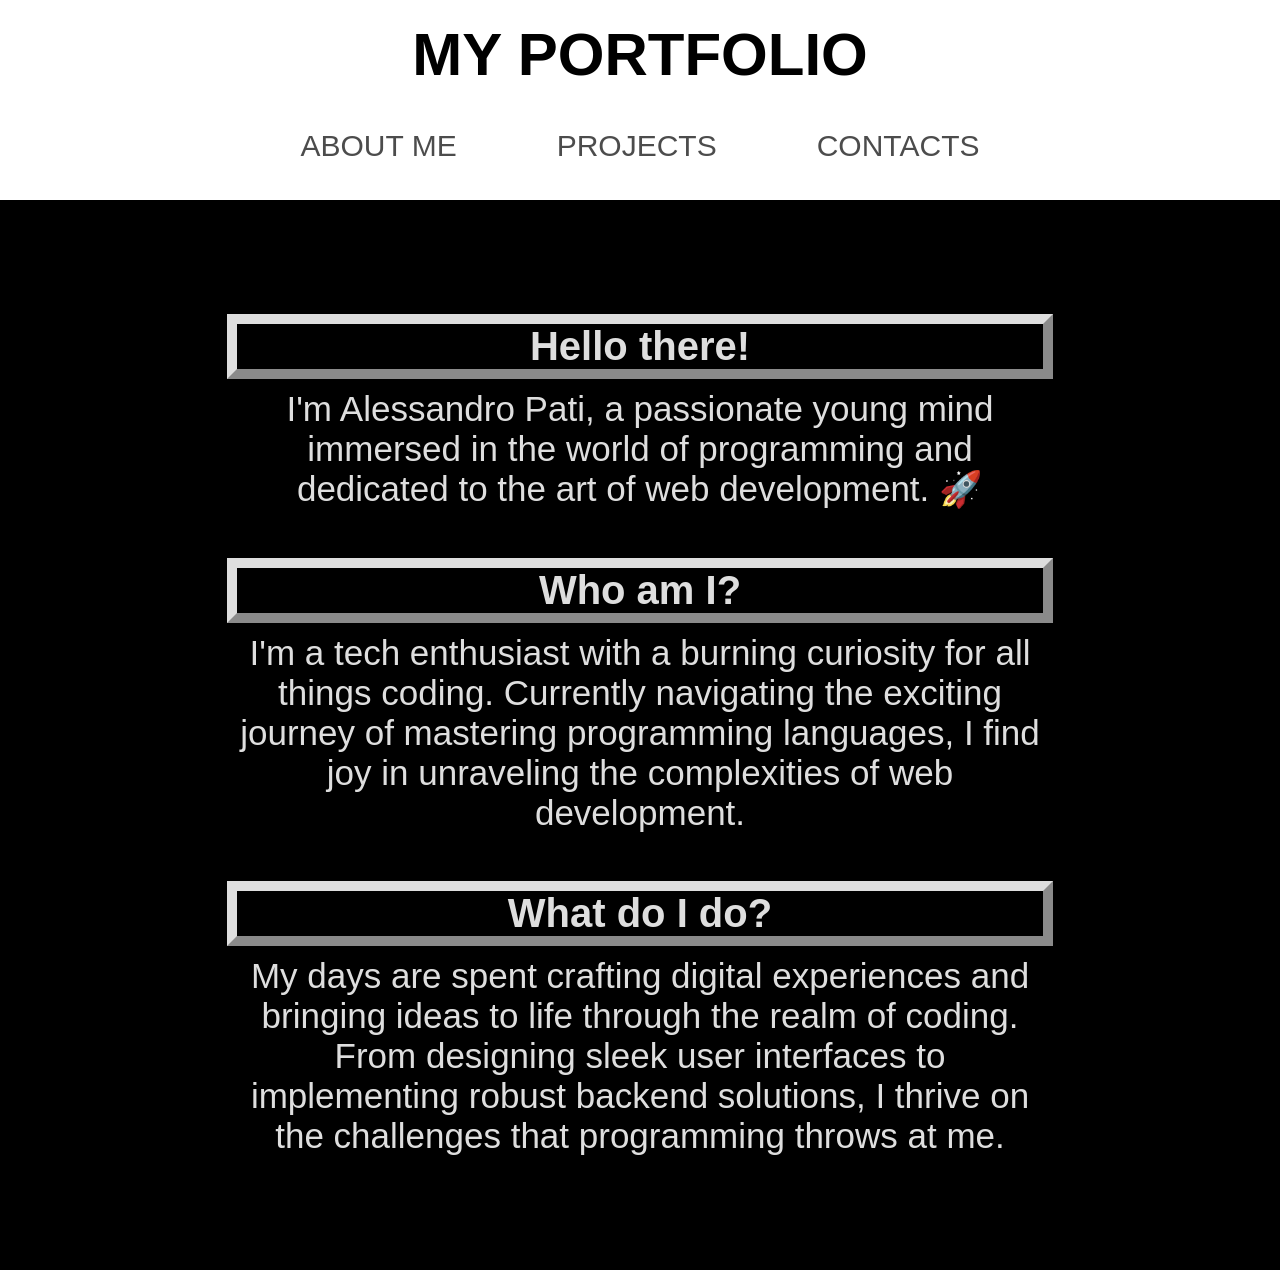
==== index.html @ 8c9e03bc "vers 1.0.0" ====
<!DOCTYPE html>
<html>
    <head>
        <title>My Portfolio</title>

        <link href="./resources/style.css" rel="stylesheet" type="text/css">
        
        <div class="top">
            <p>My Portfolio</p>

            <nav>
                <ul>
                    <li>
                        <a href="#">About me</a>
                    </li>

                    <li>
                        <a href="#">Projects</a>
                    </li>
                    
                    <li>
                        <a href="#">Contacts</a>
                    </li>
                </ul>
            </nav>
        </div>
    </head>

    <body>
        <main>
            <div class="presentation">
                <p id="bold">Hello there!</p>
                <p>
                    I'm Alessandro Pati, a passionate young mind immersed in the world of
                    programming
                    and dedicated
                    to the art of web development. 🚀
                </p>
    
                <br>
    
                <p id="bold">Who am I?</p>
                <p>
                    I'm a tech enthusiast with a burning curiosity for all things coding. Currently navigating the exciting
                    journey of mastering programming languages, I find joy in unraveling the complexities of web
                    development.
                </p>
    
                <br>
    
                <p id="bold">What do I do?</p>
                <p>
                    My days are spent crafting digital experiences and bringing ideas to life through the realm of coding.
                    From
                    designing sleek user interfaces to implementing robust backend solutions, I thrive on the challenges
                    that
                    programming throws at me.
                </p>
    
            </div>
    
        </main>
    </body>
</html>
---- resources/style.css ----
*{
    margin: 0;
    padding: 0;
    border: 0;

    font-family:Arial, Helvetica, sans-serif;
}

html{
    background-color: black;
}


.top{
    width: 100%;
    height: 200px;

    background-color: rgb(255, 255, 255);
}


.top p{
    display: flex;
    justify-content: center;
    padding-top: 20px;

    color: rgb(0, 0, 0);
    font-weight: bold;
    text-transform: uppercase;
}


.top nav{
    padding-top: 40px;
}


.top nav ul{
    display: flex;
    justify-content: center;
}


.top nav ul li{
    display: inline-flex;
    margin-left: 50px;
    margin-right: 50px;

    text-transform: uppercase;
}


.top nav ul li a{
    text-decoration: none;
    color: rgba(0, 0, 0, 0.7);
}


.top nav ul li a:hover{
    text-decoration: none;
    font-weight: bold;
    color: rgb(0, 0, 0);
}

main{
    width: 100%;
    height: 900px;

    background-image: url(./texture.jpg);

    background-repeat: no-repeat;
    background-size: cover;
    background-position: center;
}

main{
    display: flex;
    width: 100%;
    align-items: center;
    justify-content: center;
}

.presentation{
    display: flex;
    flex-direction: column;
    width: 70%;
    height: 70%;
    z-index: 5;
    align-items: center;
}

.presentation p{
    display: flex;
    flex-direction: column;

    justify-content: center;
    align-items: center;
    justify-items: center;

    height: 100%;
    width: 100%;
    
    color: white;
    font-size: 50px;
}


@media only screen and (min-width: 375px){
    .top p{
        font-size: 60px;
    }
    .top nav ul li a
    {
        font-size: 30px;
    }
}

@media only screen and (max-width: 768px){
    .top p{
        font-size: 70px;
    }
    .top nav ul li a
    {
        font-size: 35px;
    }
}


#bold{
    font-weight: bold;
    font-size: 40px;
    margin-top: 30px;
    margin-bottom: 10px;
    border: 10px outset rgb(222, 222, 222);
}

main .presentation p{
    display: flex;

    color: rgb(222, 222, 222);
    font-size: 35px;

    width: 90%;
}

main{
    text-align: center;

    background-image: url("./texture.jpg");
    background-repeat: no-repeat;
    background-size: cover;
    background-position: center;

    padding: 100px 0;
    padding-top: 70px;
}

.presentation{
    align-items: center;
    justify-content: center;
}
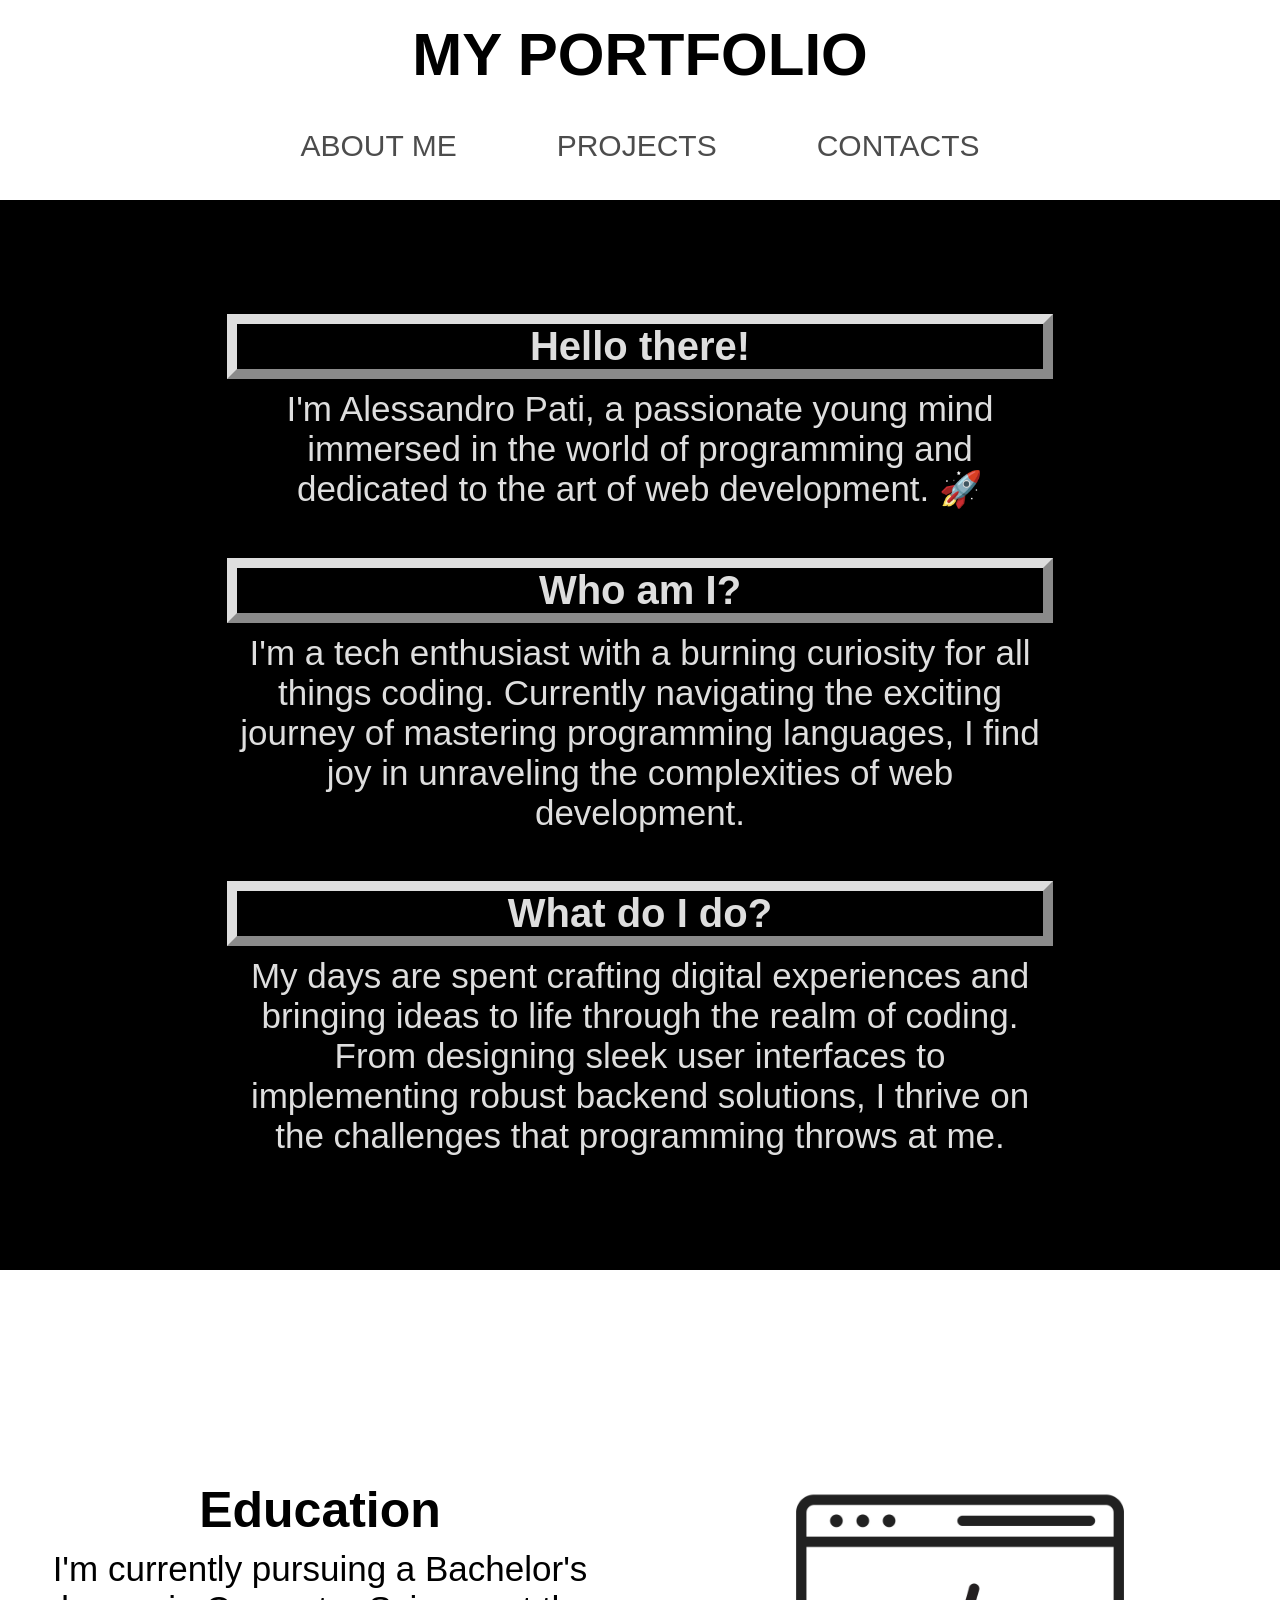
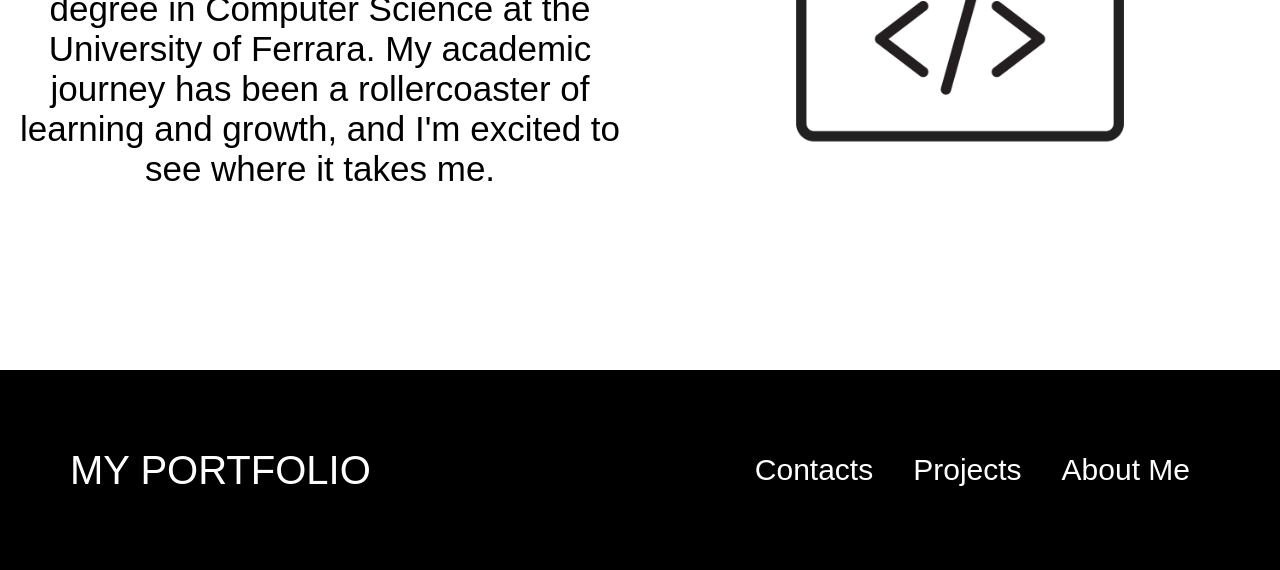
==== commit 545f72dc: "v 1.0.0" ====
--- a/index.html
+++ b/index.html
@@ -1,64 +1,91 @@
 <!DOCTYPE html>
 <html>
-    <head>
-        <title>My Portfolio</title>
 
-        <link href="./resources/style.css" rel="stylesheet" type="text/css">
-        
-        <div class="top">
-            <p>My Portfolio</p>
+<head>
+    <title>My Portfolio</title>
 
-            <nav>
-                <ul>
-                    <li>
-                        <a href="#">About me</a>
-                    </li>
+    <link href="./resources/style.css" rel="stylesheet" type="text/css">
 
-                    <li>
-                        <a href="#">Projects</a>
-                    </li>
-                    
-                    <li>
-                        <a href="#">Contacts</a>
-                    </li>
-                </ul>
-            </nav>
+    <div class="top">
+        <p>My Portfolio</p>
+
+        <nav>
+            <ul>
+                <li>
+                    <a href="#">About me</a>
+                </li>
+
+                <li>
+                    <a href="#">Projects</a>
+                </li>
+
+                <li>
+                    <a href="#">Contacts</a>
+                </li>
+            </ul>
+        </nav>
+    </div>
+</head>
+
+<body>
+    <main>
+        <div class="presentation">
+            <p id="bold">Hello there!</p>
+            <p>
+                I'm Alessandro Pati, a passionate young mind immersed in the world of
+                programming
+                and dedicated
+                to the art of web development. 🚀
+            </p>
+
+            <br>
+
+            <p id="bold">Who am I?</p>
+            <p>
+                I'm a tech enthusiast with a burning curiosity for all things coding. Currently navigating the exciting
+                journey of mastering programming languages, I find joy in unraveling the complexities of web
+                development.
+            </p>
+
+            <br>
+
+            <p id="bold">What do I do?</p>
+            <p>
+                My days are spent crafting digital experiences and bringing ideas to life through the realm of coding.
+                From
+                designing sleek user interfaces to implementing robust backend solutions, I thrive on the challenges
+                that
+                programming throws at me.
+            </p>
+
         </div>
-    </head>
+    </main>
 
-    <body>
-        <main>
-            <div class="presentation">
-                <p id="bold">Hello there!</p>
-                <p>
-                    I'm Alessandro Pati, a passionate young mind immersed in the world of
-                    programming
-                    and dedicated
-                    to the art of web development. 🚀
-                </p>
-    
-                <br>
-    
-                <p id="bold">Who am I?</p>
-                <p>
-                    I'm a tech enthusiast with a burning curiosity for all things coding. Currently navigating the exciting
-                    journey of mastering programming languages, I find joy in unraveling the complexities of web
-                    development.
-                </p>
-    
-                <br>
-    
-                <p id="bold">What do I do?</p>
-                <p>
-                    My days are spent crafting digital experiences and bringing ideas to life through the realm of coding.
-                    From
-                    designing sleek user interfaces to implementing robust backend solutions, I thrive on the challenges
-                    that
-                    programming throws at me.
-                </p>
-    
-            </div>
-    
-        </main>
-    </body>
+    <div class="education">
+        <div class="rg">
+            <p class="bold">Education</p>
+            <p>
+                I'm currently pursuing a Bachelor's degree in Computer Science at the University of Ferrara. My academic
+                journey has been a rollercoaster of learning and growth, and I'm excited to see where it takes me.
+            </p>
+        </div>
+
+        <div class="lf">
+            <img src="./resources/education.jpg">
+        </div>
+
+    </div>
+
+
+    <footer>
+        <a class="bold rg" href="./index.html">MY PORTFOLIO</a>
+
+        <ul class="lf">
+            <li><a href="#">About Me</a></li>
+            <li><a href="#">Projects</a></li>
+            <li><a href="#">Contacts</a></li>
+        </ul>
+        </footer>
+</body>
+
 </html>
--- a/resources/style.css
+++ b/resources/style.css
@@ -1,132 +1,16 @@
-*{
+* {
     margin: 0;
     padding: 0;
     border: 0;
 
-    font-family:Arial, Helvetica, sans-serif;
-}
-
-html{
+    font-family: Arial, Helvetica, sans-serif;
+}
+
+html {
     background-color: black;
 }
 
-
-.top{
-    width: 100%;
-    height: 200px;
-
-    background-color: rgb(255, 255, 255);
-}
-
-
-.top p{
-    display: flex;
-    justify-content: center;
-    padding-top: 20px;
-
-    color: rgb(0, 0, 0);
-    font-weight: bold;
-    text-transform: uppercase;
-}
-
-
-.top nav{
-    padding-top: 40px;
-}
-
-
-.top nav ul{
-    display: flex;
-    justify-content: center;
-}
-
-
-.top nav ul li{
-    display: inline-flex;
-    margin-left: 50px;
-    margin-right: 50px;
-
-    text-transform: uppercase;
-}
-
-
-.top nav ul li a{
-    text-decoration: none;
-    color: rgba(0, 0, 0, 0.7);
-}
-
-
-.top nav ul li a:hover{
-    text-decoration: none;
-    font-weight: bold;
-    color: rgb(0, 0, 0);
-}
-
-main{
-    width: 100%;
-    height: 900px;
-
-    background-image: url(./texture.jpg);
-
-    background-repeat: no-repeat;
-    background-size: cover;
-    background-position: center;
-}
-
-main{
-    display: flex;
-    width: 100%;
-    align-items: center;
-    justify-content: center;
-}
-
-.presentation{
-    display: flex;
-    flex-direction: column;
-    width: 70%;
-    height: 70%;
-    z-index: 5;
-    align-items: center;
-}
-
-.presentation p{
-    display: flex;
-    flex-direction: column;
-
-    justify-content: center;
-    align-items: center;
-    justify-items: center;
-
-    height: 100%;
-    width: 100%;
-    
-    color: white;
-    font-size: 50px;
-}
-
-
-@media only screen and (min-width: 375px){
-    .top p{
-        font-size: 60px;
-    }
-    .top nav ul li a
-    {
-        font-size: 30px;
-    }
-}
-
-@media only screen and (max-width: 768px){
-    .top p{
-        font-size: 70px;
-    }
-    .top nav ul li a
-    {
-        font-size: 35px;
-    }
-}
-
-
-#bold{
+#bold {
     font-weight: bold;
     font-size: 40px;
     margin-top: 30px;
@@ -134,19 +18,70 @@
     border: 10px outset rgb(222, 222, 222);
 }
 
-main .presentation p{
-    display: flex;
-
-    color: rgb(222, 222, 222);
-    font-size: 35px;
-
-    width: 90%;
-}
-
-main{
+
+.top {
+    width: 100%;
+    height: 200px;
+
+    background-color: rgb(255, 255, 255);
+}
+
+
+.top p {
+    display: flex;
+    justify-content: center;
+    padding-top: 20px;
+
+    color: rgb(0, 0, 0);
+    font-weight: bold;
+    text-transform: uppercase;
+}
+
+
+.top nav {
+    padding-top: 40px;
+}
+
+
+.top nav ul {
+    display: flex;
+    justify-content: center;
+}
+
+
+.top nav ul li {
+    display: inline-flex;
+    margin-left: 50px;
+    margin-right: 50px;
+
+    text-transform: uppercase;
+}
+
+
+.top nav ul li a {
+    text-decoration: none;
+    color: rgba(0, 0, 0, 0.7);
+}
+
+
+.top nav ul li a:hover {
+    text-decoration: none;
+    font-weight: bold;
+    color: rgb(0, 0, 0);
+}
+
+main {
+    display: flex;
+    width: 100%;
+    align-items: center;
+    justify-content: center;
     text-align: center;
 
-    background-image: url("./texture.jpg");
+    width: 100%;
+    height: 900px;
+
+    background-image: url(./texture.jpg);
+
     background-repeat: no-repeat;
     background-size: cover;
     background-position: center;
@@ -155,7 +90,156 @@
     padding-top: 70px;
 }
 
-.presentation{
-    align-items: center;
-    justify-content: center;
+
+.presentation {
+    display: flex;
+    flex-direction: column;
+
+    width: 70%;
+    height: 70%;
+    z-index: 5;
+
+    align-items: center;
+    justify-content: center;
+}
+
+.presentation p {
+    display: flex;
+    flex-direction: column;
+
+    justify-content: center;
+    align-items: center;
+    justify-items: center;
+
+    height: 100%;
+    width: 100%;
+
+    color: white;
+    font-size: 50px;
+}
+
+main .presentation p {
+    display: flex;
+
+    color: rgb(222, 222, 222);
+    font-size: 35px;
+
+    width: 90%;
+}
+
+
+main {
+    
+}
+
+.education{
+    display: flex;
+    align-items: center;
+    justify-content: center;
+    text-align: center;
+
+    width: 100%;
+    height: 700px;
+
+    color: rgb(0, 0, 0);
+    background-color: rgb(255, 255, 255);
+}
+
+.education .bold{
+    font-weight: bold;
+    font-size: 50px;
+    margin-top: 30px;
+    margin-bottom: 10px;
+}
+
+.education p{
+    font-size: 35px;
+}
+
+.rg{
+    width: 50%;
+}
+
+.lf{
+    width: 50%; 
+}
+
+.education p{
+    color:black;
+    font-size: 35px;
+}
+
+.lf img{
+    width: 100%;
+    height: 100%;
+}
+
+footer{
+    display: flex;
+
+    width: 100%;
+    height: 200px;
+
+    color:white;
+    background-color: rgb(0, 0, 0);
+
+    align-items: center;
+}
+
+footer a{
+    text-decoration: none;
+}
+
+footer .bold{
+    font-size: 40px;
+    margin-left: 70px;
+    color: white;
+}
+
+footer .bold:hover{
+    color: white;
+    text-decoration: underline;
+}
+
+footer ul{
+    margin-right: 70px;
+}
+
+
+footer ul li{
+    display: inline-block;
+    float: right;
+    margin: 0 10px;
+}
+
+footer ul li a{
+    color: white;
+    font-size: 30px;
+    margin: 0 10px;
+}
+
+footer ul li a:hover{
+    text-decoration: underline;
+}
+
+
+
+@media only screen and (min-width: 375px) {
+    .top p {
+        font-size: 60px;
+    }
+
+    .top nav ul li a {
+        font-size: 30px;
+    }
+}
+
+@media only screen and (max-width: 768px) {
+    .top p {
+        font-size: 70px;
+    }
+
+    .top nav ul li a {
+        font-size: 35px;
+    }
 }
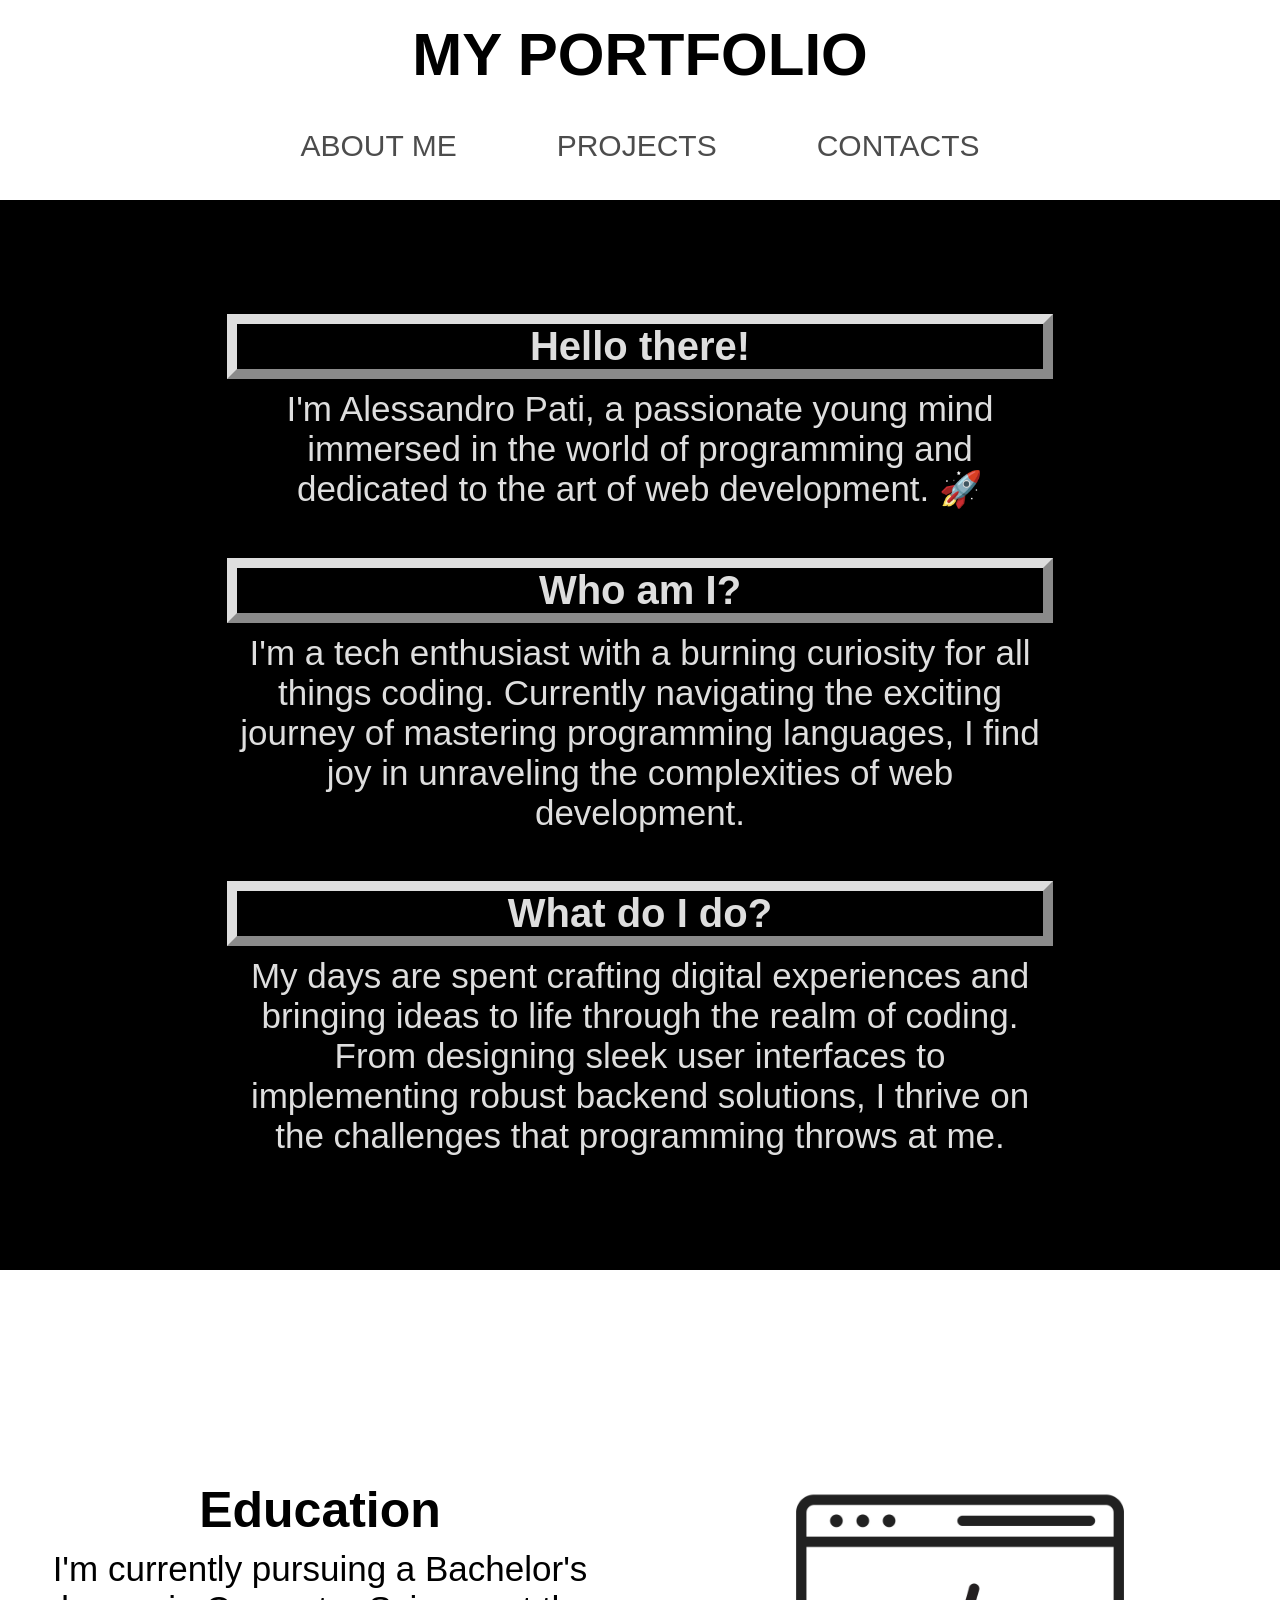
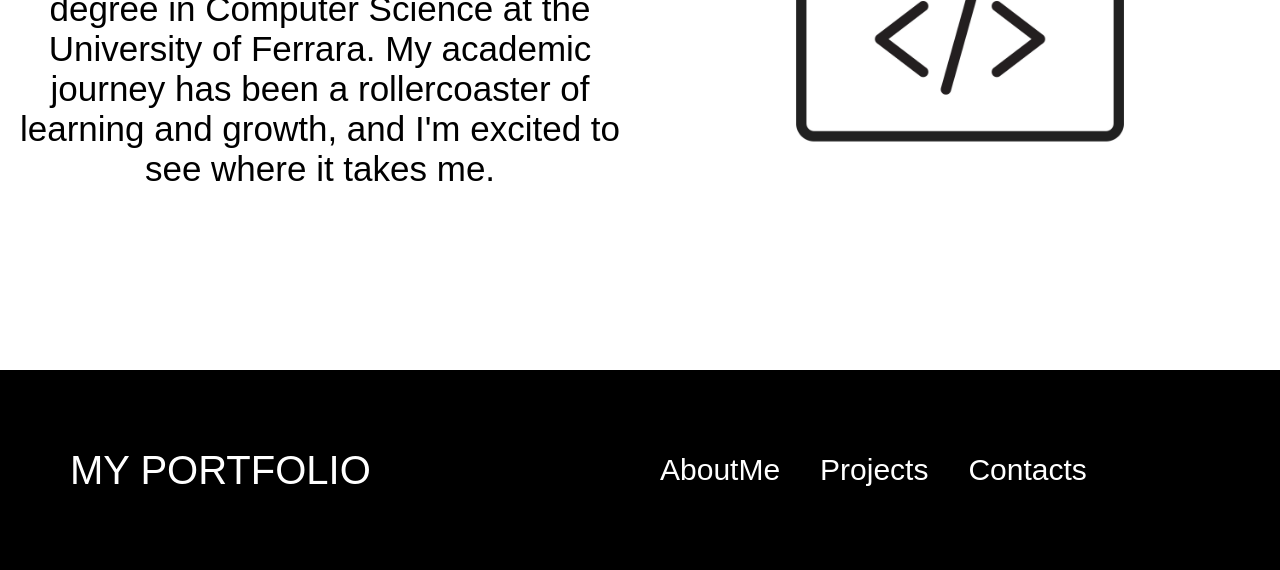
==== commit e8551fcd: "v 1.0.0" ====
--- a/index.html
+++ b/index.html
@@ -81,7 +81,7 @@
         <a class="bold rg" href="./index.html">MY PORTFOLIO</a>
 
         <ul class="lf">
-            <li><a href="#">About Me</a></li>
+            <li><a href="#">AboutMe</a></li>
             <li><a href="#">Projects</a></li>
             <li><a href="#">Contacts</a></li>
         </ul>
--- a/resources/style.css
+++ b/resources/style.css
@@ -116,6 +116,7 @@
 
     color: white;
     font-size: 50px;
+
 }
 
 main .presentation p {
@@ -201,8 +202,12 @@
     text-decoration: underline;
 }
 
+
 footer ul{
     margin-right: 70px;
+    display: flex;
+    flex-direction: row;
+    
 }
 
 
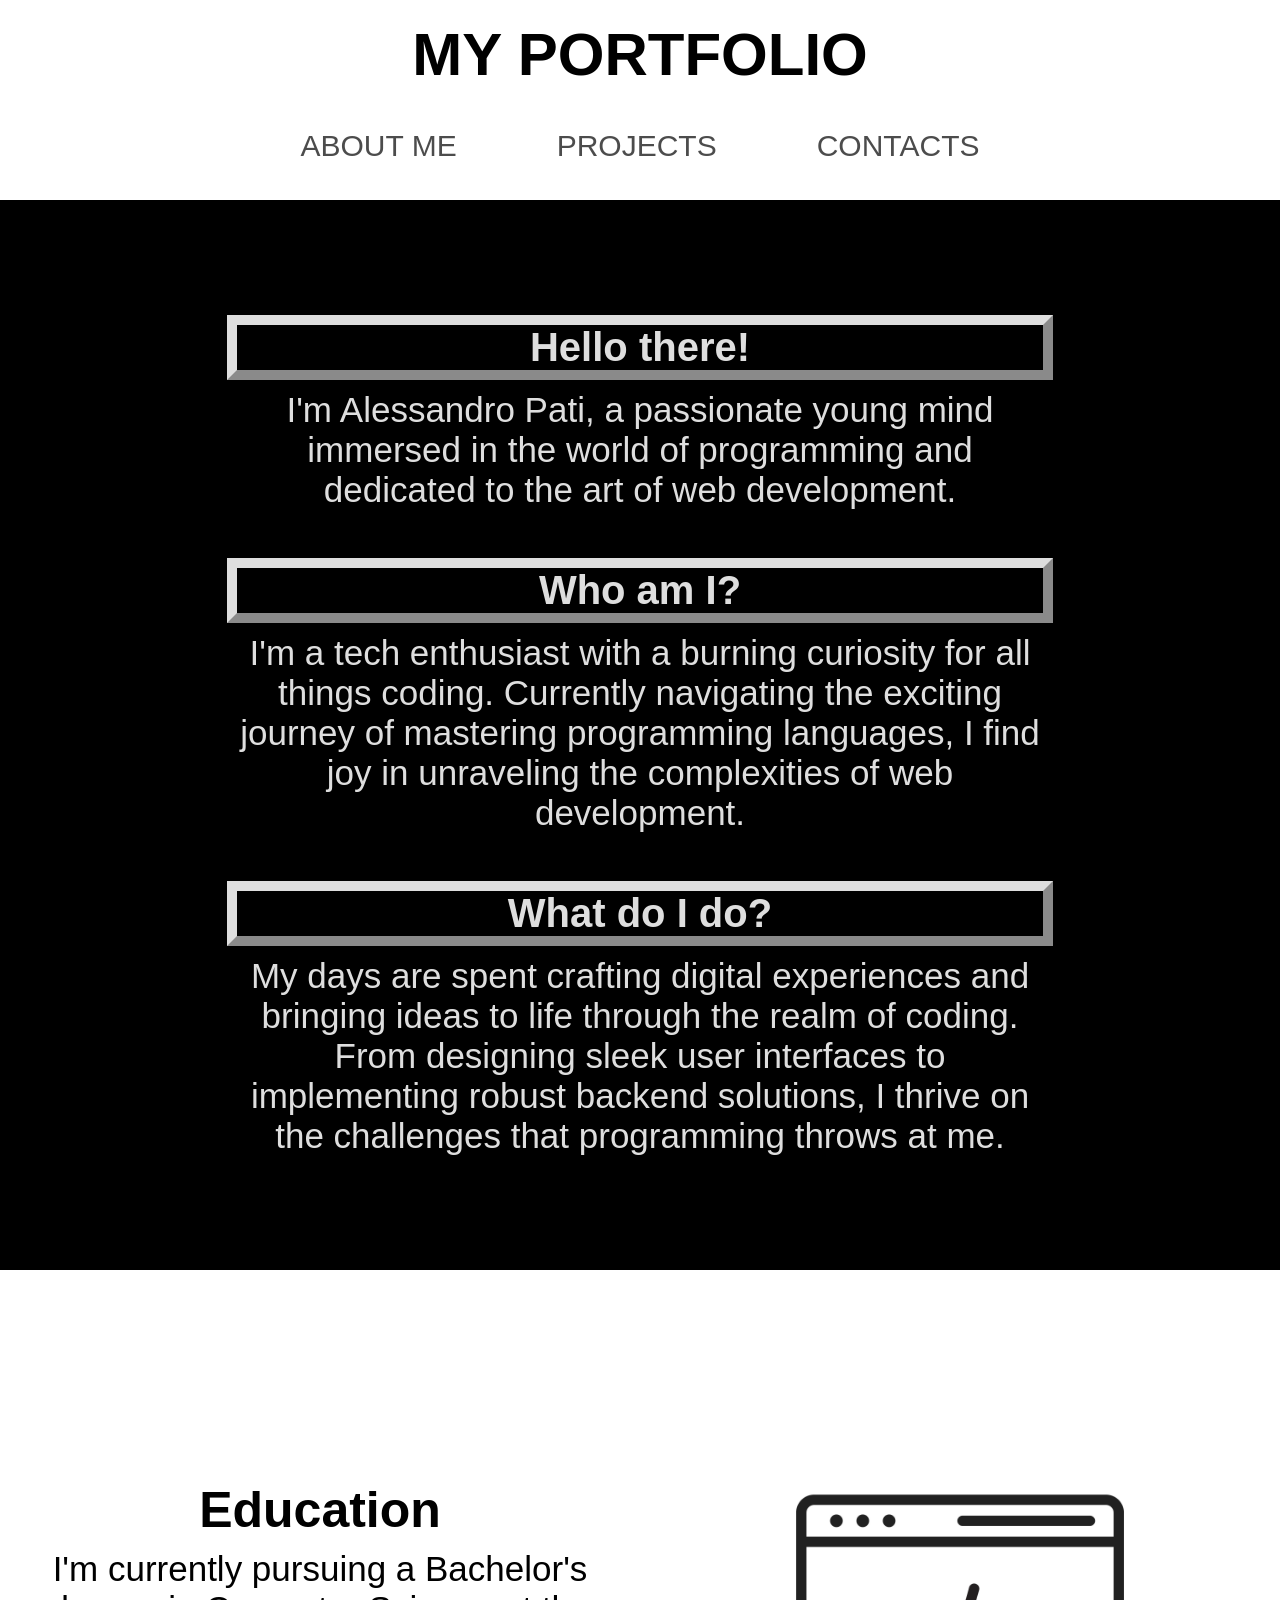
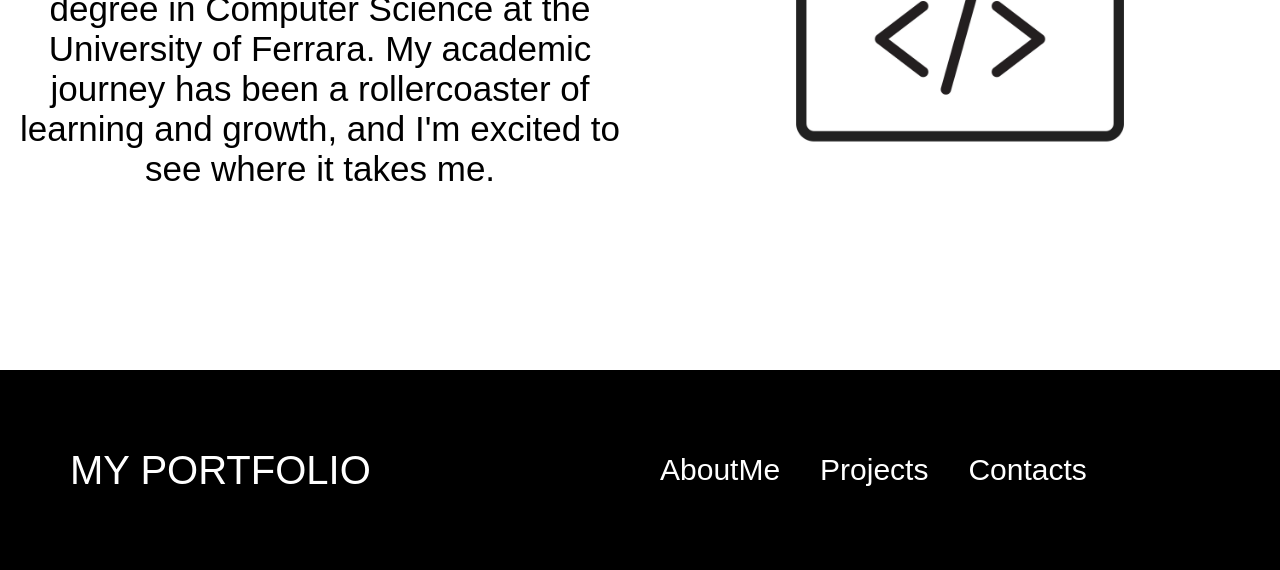
==== commit 7ae779c6: "v 1.0.0" ====
--- a/index.html
+++ b/index.html
@@ -35,7 +35,7 @@
                 I'm Alessandro Pati, a passionate young mind immersed in the world of
                 programming
                 and dedicated
-                to the art of web development. 🚀
+                to the art of web development. 
             </p>
 
             <br>
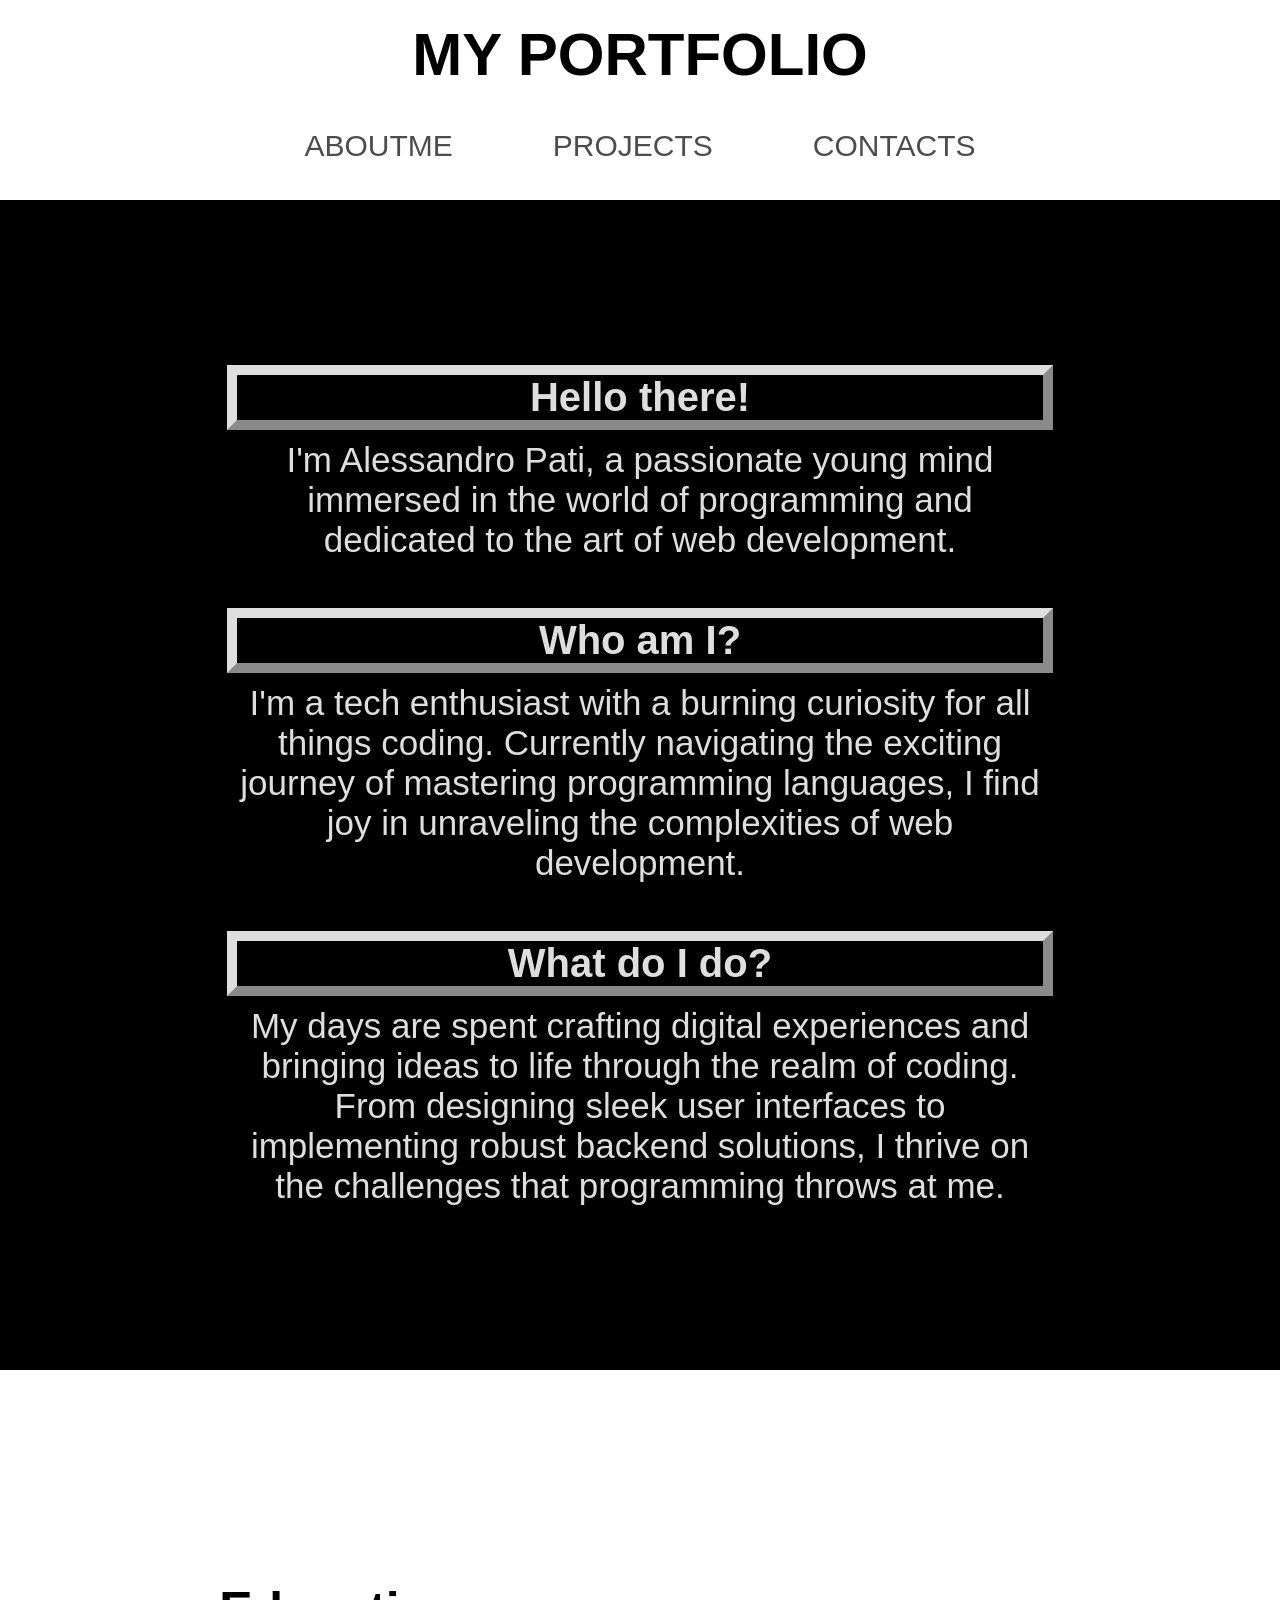
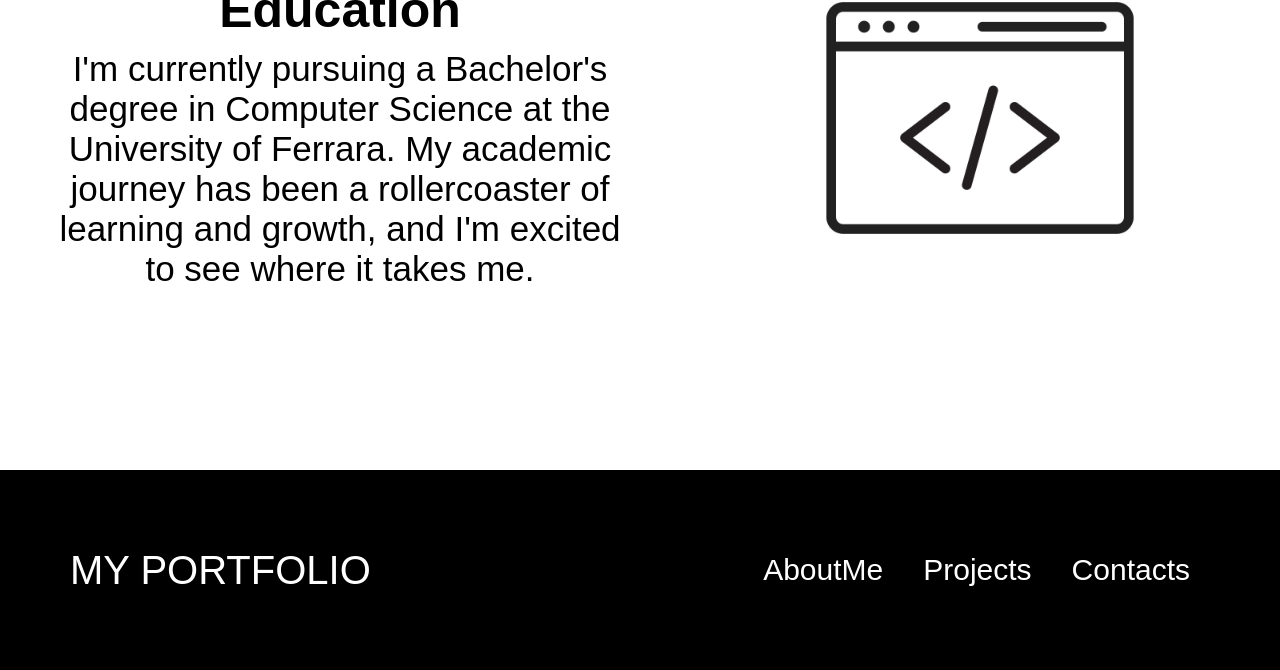
==== commit af1252f5: "v 1.0.2" ====
--- a/index.html
+++ b/index.html
@@ -12,15 +12,15 @@
         <nav>
             <ul>
                 <li>
-                    <a href="#">About me</a>
+                    <a href="./pages/aboutme.html"">AboutMe</a>
                 </li>
 
                 <li>
-                    <a href="#">Projects</a>
+                    <a href="./pages/projects.html">Projects</a>
                 </li>
 
                 <li>
-                    <a href="#">Contacts</a>
+                    <a href="./pages/contacts.html">Contacts</a>
                 </li>
             </ul>
         </nav>
@@ -81,11 +81,11 @@
         <a class="bold rg" href="./index.html">MY PORTFOLIO</a>
 
         <ul class="lf">
-            <li><a href="#">AboutMe</a></li>
-            <li><a href="#">Projects</a></li>
-            <li><a href="#">Contacts</a></li>
+            <li><a href="./pages/contacts.html">Contacts</a></li>
+            <li><a href="./pages/projects.html">Projects</a></li>
+            <li><a href="./pages/aboutme.html">AboutMe</a></li>
         </ul>
-        </footer>
+    </footer>
 </body>
 
 </html>
--- a/resources/style.css
+++ b/resources/style.css
@@ -78,7 +78,7 @@
     text-align: center;
 
     width: 100%;
-    height: 900px;
+    height: 1000px;
 
     background-image: url(./texture.jpg);
 
@@ -99,6 +99,10 @@
     height: 70%;
     z-index: 5;
 
+    margin-top: 50px;
+    margin-bottom: 50px;
+
+
     align-items: center;
     justify-content: center;
 }
@@ -110,6 +114,7 @@
     justify-content: center;
     align-items: center;
     justify-items: center;
+
 
     height: 100%;
     width: 100%;
@@ -125,13 +130,11 @@
     color: rgb(222, 222, 222);
     font-size: 35px;
 
+    
+
     width: 90%;
 }
 
-
-main {
-    
-}
 
 .education{
     display: flex;
@@ -158,6 +161,7 @@
 }
 
 .rg{
+    margin: 0 40px;
     width: 50%;
 }
 
@@ -202,12 +206,14 @@
     text-decoration: underline;
 }
 
-
 footer ul{
     margin-right: 70px;
-    display: flex;
-    flex-direction: row;
-    
+}
+
+footer ul .lf{
+    display: flex;
+    float: left;
+    left: 70px;
 }
 
 
@@ -247,4 +253,18 @@
     .top nav ul li a {
         font-size: 35px;
     }
+}
+
+
+h1{
+    width: 100%;
+    height: 1100px;
+    color: white;
+    align-items: center;
+    justify-content: center;
+    font-weight: bold;
+    display: flex;
+    font-size: 120px;
+
+    background-image: url(./texture.jpg);
 }
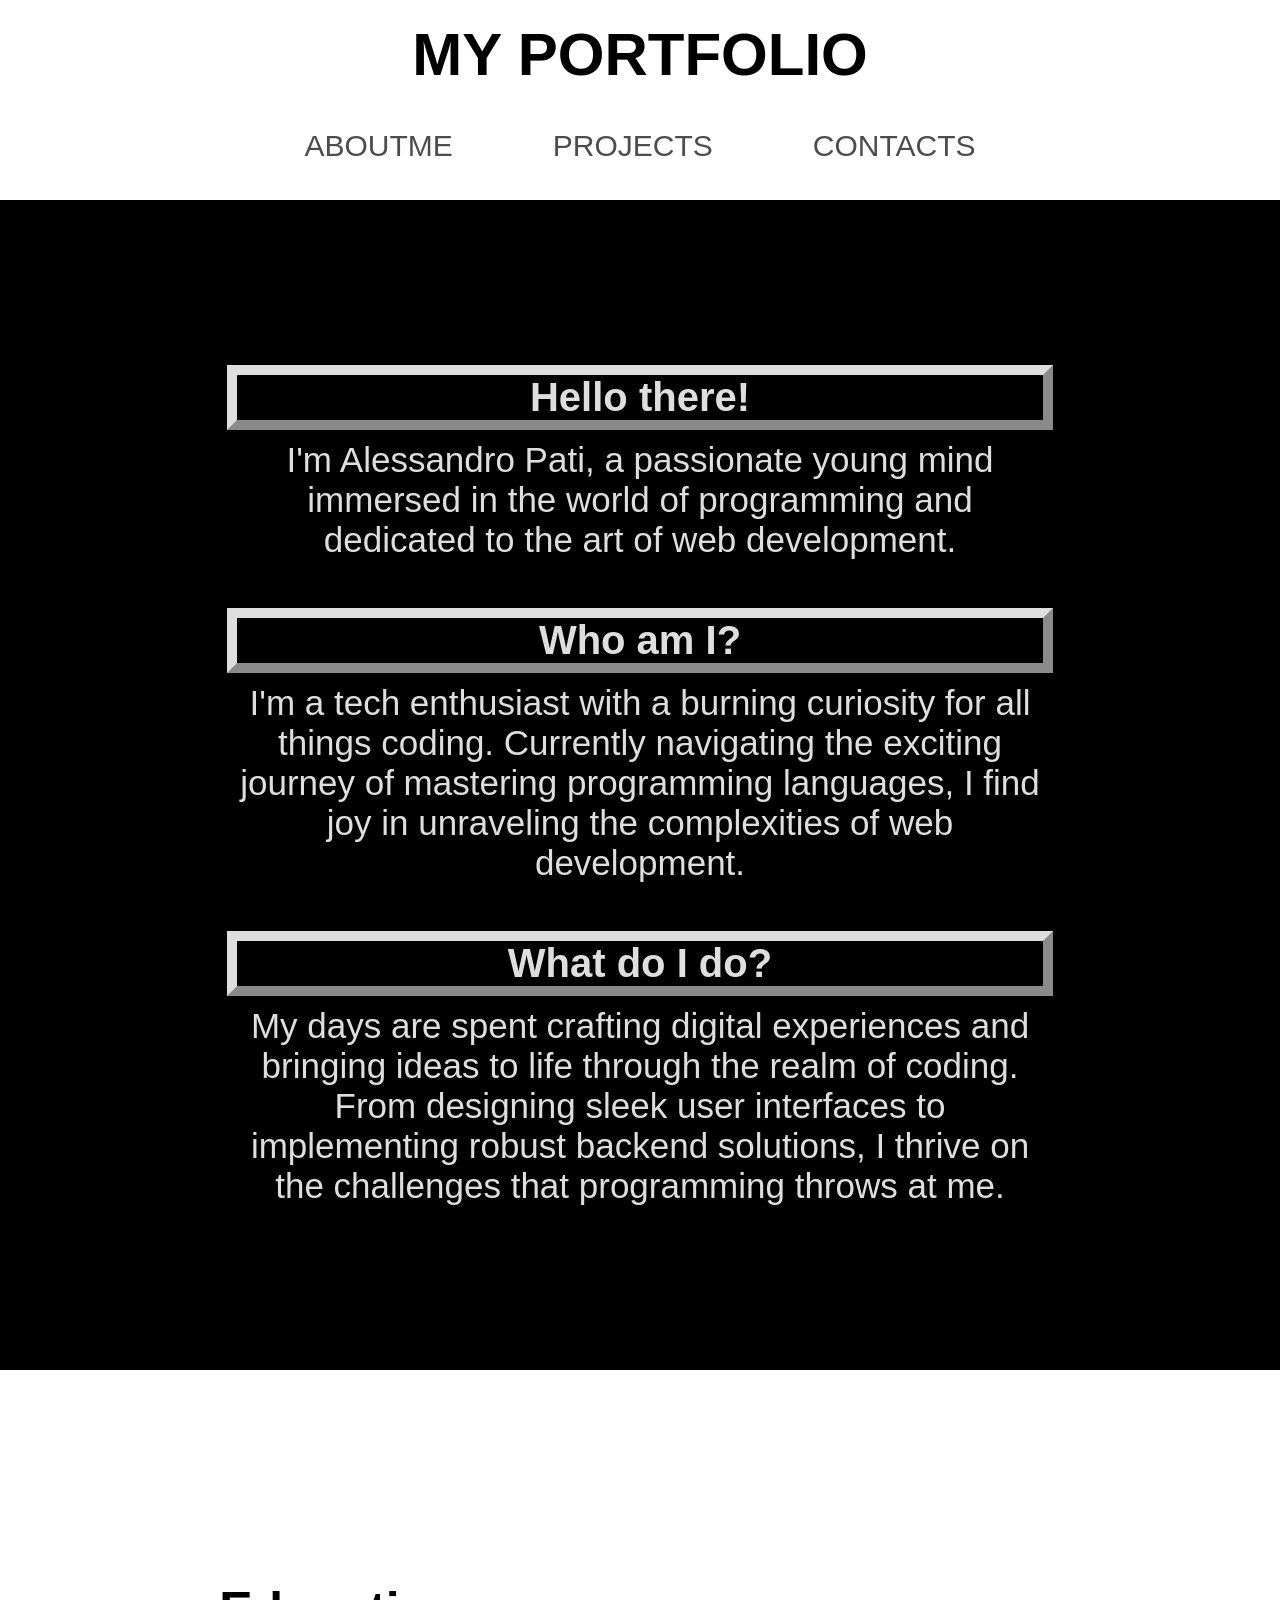
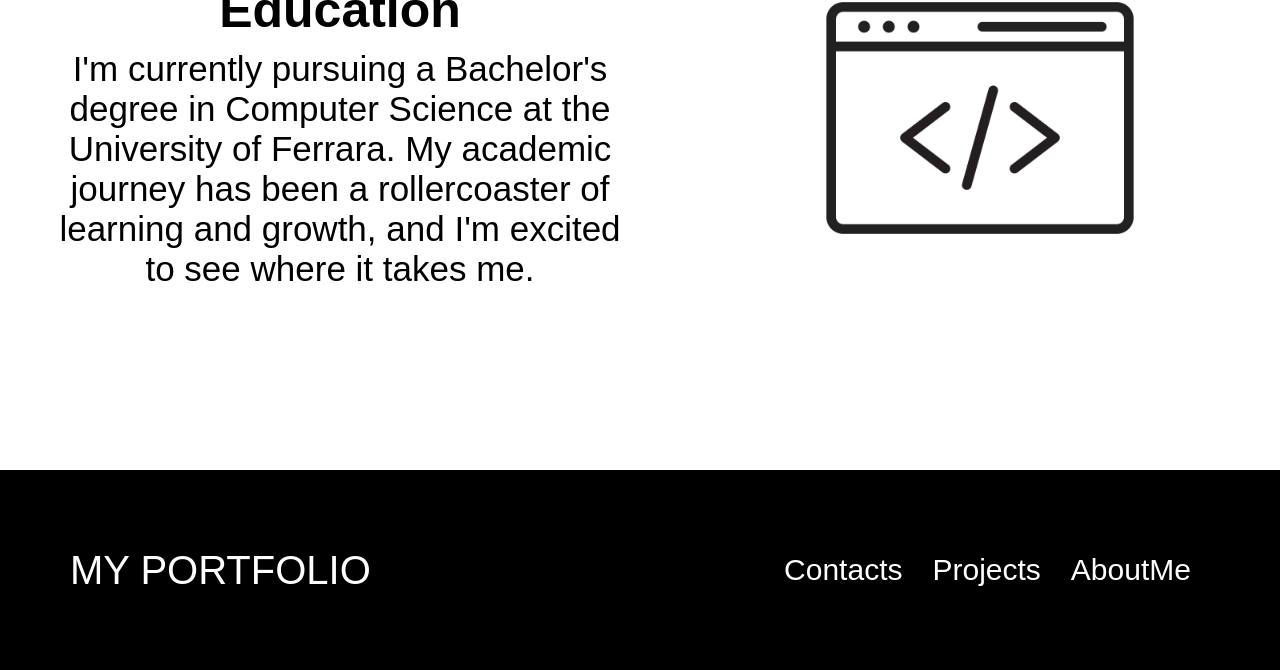
==== commit c2d15117: "v 1.0.3" ====
--- a/index.html
+++ b/index.html
@@ -5,6 +5,7 @@
     <title>My Portfolio</title>
 
     <link href="./resources/style.css" rel="stylesheet" type="text/css">
+    <link rel="icon" href="./resources/logo_round.ico">
 
     <div class="top">
         <p>My Portfolio</p>
--- a/resources/style.css
+++ b/resources/style.css
@@ -208,25 +208,23 @@
 
 footer ul{
     margin-right: 70px;
-}
-
-footer ul .lf{
-    display: flex;
-    float: left;
-    left: 70px;
-}
-
+    display: flex;
+    height: 100%;
+    width: 100%;
+    align-items: center;
+    justify-content: center;
+    margin-right: 0px;
+    gap: 30px;
+}
 
 footer ul li{
     display: inline-block;
-    float: right;
-    margin: 0 10px;
+    right: 0px;
 }
 
 footer ul li a{
     color: white;
     font-size: 30px;
-    margin: 0 10px;
 }
 
 footer ul li a:hover{
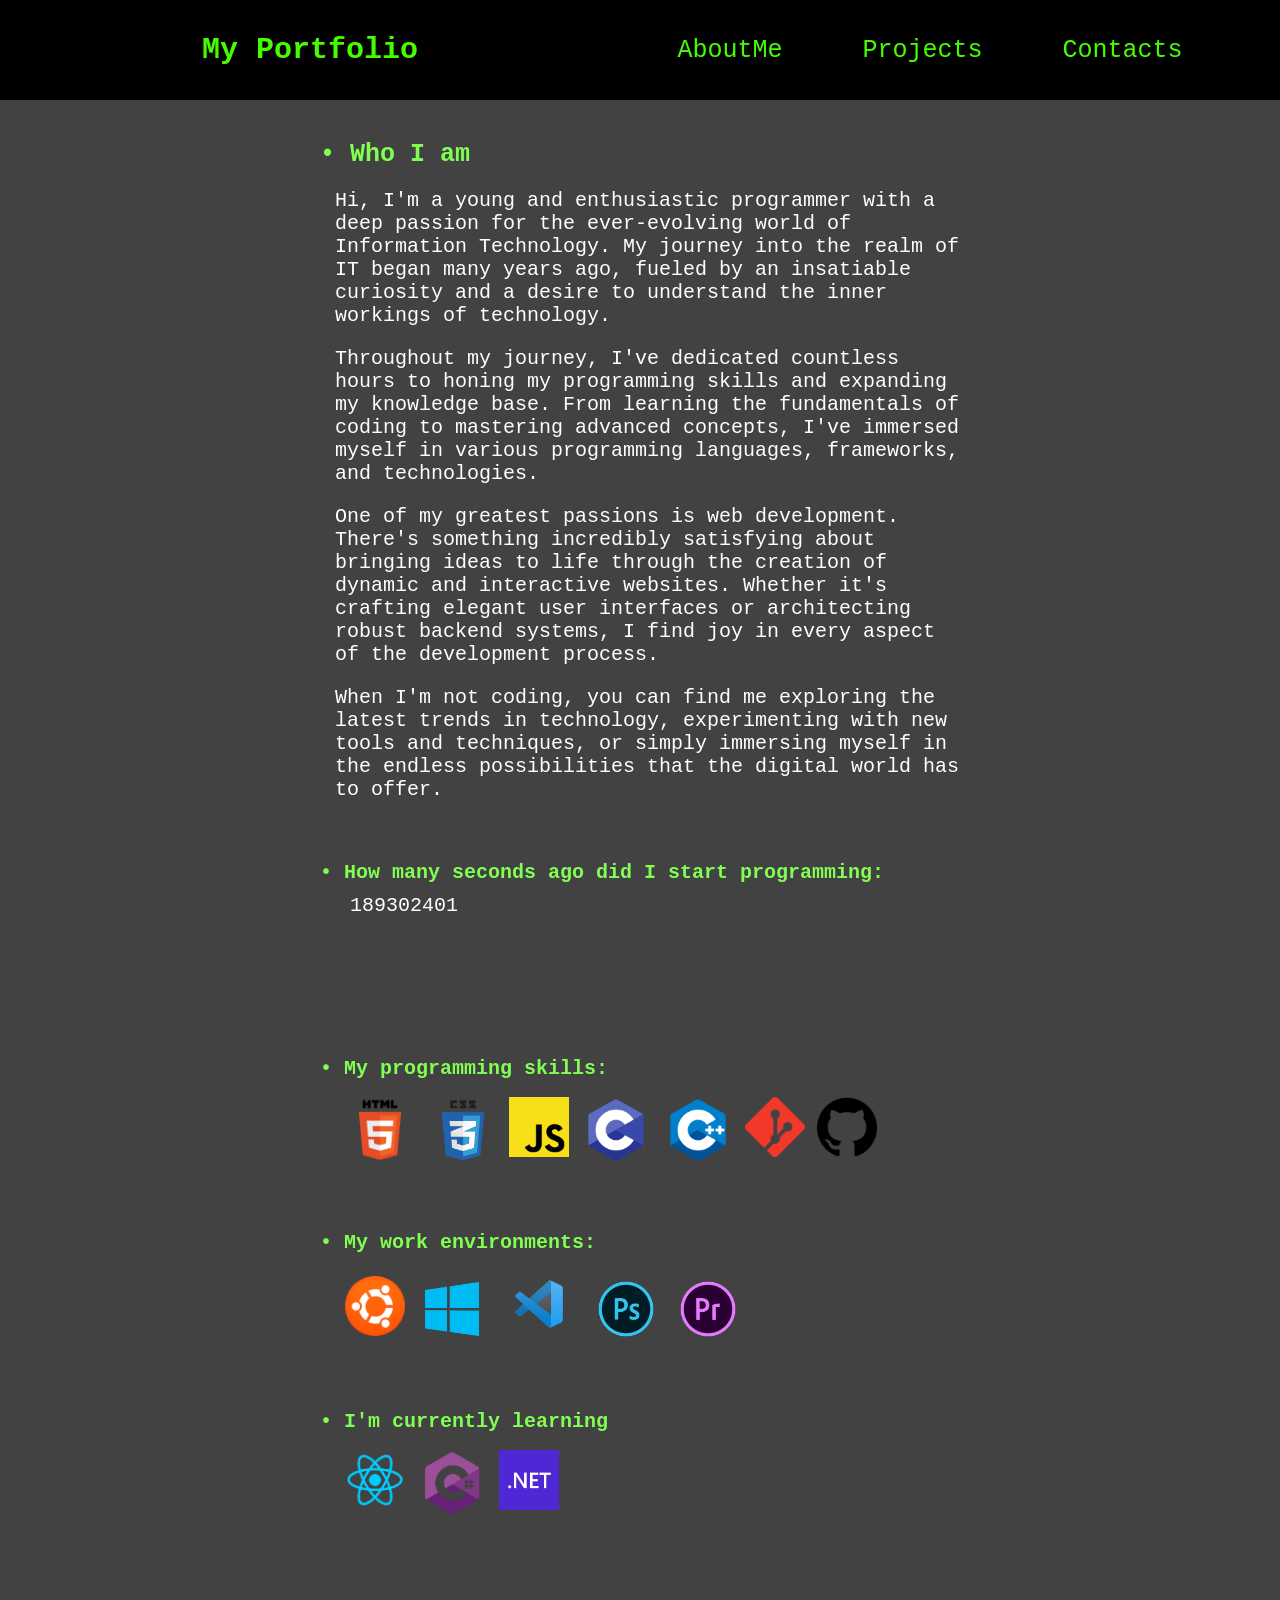
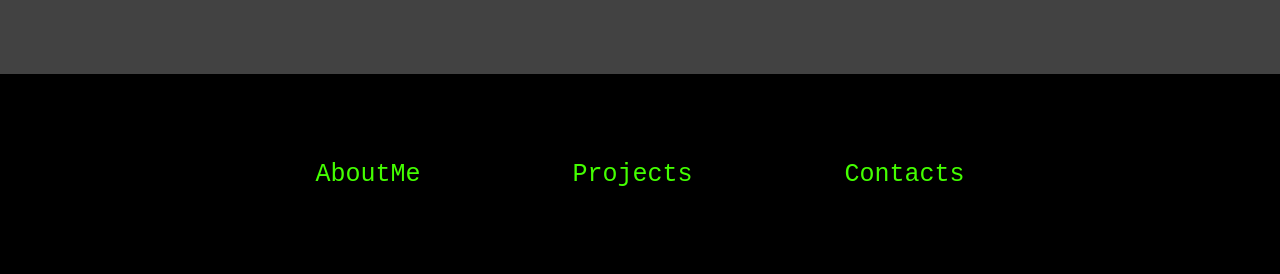
==== commit cf883f88: "added the basic components" ====
--- a/index.html
+++ b/index.html
@@ -1,92 +1,86 @@
 <!DOCTYPE html>
 <html>
+    <header>
 
-<head>
-    <title>My Portfolio</title>
+        <link rel="stylesheet" href="./resources/index.css">
+        <script src="./resources/main.js" async></script>
 
-    <link href="./resources/style.css" rel="stylesheet" type="text/css">
-    <link rel="icon" href="./resources/logo_round.ico">
-
-    <div class="top">
-        <p>My Portfolio</p>
+        <title>My Portfolio</title>
 
         <nav>
-            <ul>
-                <li>
-                    <a href="./pages/aboutme.html"">AboutMe</a>
-                </li>
+            <h1 class="left navs">My Portfolio</h1>
 
-                <li>
-                    <a href="./pages/projects.html">Projects</a>
-                </li>
-
-                <li>
-                    <a href="./pages/contacts.html">Contacts</a>
-                </li>
+            <ul class="right navs">
+                <li>AboutMe</li>
+                <li>Projects</li>
+                <li>Contacts</li>
             </ul>
         </nav>
-    </div>
-</head>
 
-<body>
-    <main>
-        <div class="presentation">
-            <p id="bold">Hello there!</p>
+    </header>
+
+    <body>
+        <article>
+            <h2>• Who I am</h2>
+
             <p>
-                I'm Alessandro Pati, a passionate young mind immersed in the world of
-                programming
-                and dedicated
-                to the art of web development. 
+                Hi, I'm a young and enthusiastic programmer with a deep passion for the ever-evolving world of Information Technology. My journey into the realm of IT began many years ago, fueled by an insatiable curiosity and a desire to understand the inner workings of technology.
             </p>
 
-            <br>
-
-            <p id="bold">Who am I?</p>
             <p>
-                I'm a tech enthusiast with a burning curiosity for all things coding. Currently navigating the exciting
-                journey of mastering programming languages, I find joy in unraveling the complexities of web
-                development.
+                Throughout my journey, I've dedicated countless hours to honing my programming skills and expanding my knowledge base. From learning the fundamentals of coding to mastering advanced concepts, I've immersed myself in various programming languages, frameworks, and technologies.
             </p>
 
-            <br>
-
-            <p id="bold">What do I do?</p>
             <p>
-                My days are spent crafting digital experiences and bringing ideas to life through the realm of coding.
-                From
-                designing sleek user interfaces to implementing robust backend solutions, I thrive on the challenges
-                that
-                programming throws at me.
+                One of my greatest passions is web development. There's something incredibly satisfying about bringing ideas to life through the creation of dynamic and interactive websites. Whether it's crafting elegant user interfaces or architecting robust backend systems, I find joy in every aspect of the development process.
             </p>
 
-        </div>
-    </main>
+            <p>
+                When I'm not coding, you can find me exploring the latest trends in technology, experimenting with new tools and techniques, or simply immersing myself in the endless possibilities that the digital world has to offer.
+            </p>
+        </article>
 
-    <div class="education">
-        <div class="rg">
-            <p class="bold">Education</p>
-            <p>
-                I'm currently pursuing a Bachelor's degree in Computer Science at the University of Ferrara. My academic
-                journey has been a rollercoaster of learning and growth, and I'm excited to see where it takes me.
-            </p>
+
+        <div class="devSeconds">
+            <h2>• How many seconds ago did I start programming: </h2>
+            <p id="seconds">NULL</p>
         </div>
 
-        <div class="lf">
-            <img src="./resources/education.jpg">
+        <div class="skills">
+            <h2>• My programming skills: </h2>
+            <ul>
+                <li><a href="https://it.wikipedia.org/wiki/HTML" title="Find out more" target="_blank"><img src="./resources/Img/HTML_Logo.png" alt="HTML"></a></li>
+                <li><a href="https://it.wikipedia.org/wiki/CSS" title="Find out more" target="_blank"><img src="./resources/Img/CSS_Logo.png" alt="CSS"></a></li>
+                <li><a href="https://it.wikipedia.org/wiki/JavaScript" title="Find out more" target="_blank"><img src="./resources/Img/JS_Logo.png" alt="JavaScript" class="small"></a></li>
+                <li><a href="https://it.wikipedia.org/wiki/C_(linguaggio_di_programmazione)" title="Find out more" target="_blank"><img src="./resources/Img/C_Logo.png" alt="C"></a></li>
+                <li><a href="https://it.wikipedia.org/wiki/C%2B%2B" title="Find out more" target="_blank"><img src="./resources/Img/C++_Logo.png" alt="C++"></a></li>
+                <li><a href="https://it.wikipedia.org/wiki/Git_(software)" title="Find out more" target="_blank"><img src="./resources/Img/Git_Logo.png" alt="Git" class="small"></a></li>
+                <li><a href="https://it.wikipedia.org/wiki/GitHub" title="Find out more" target="_blank"><img src="./resources/Img/GitHub_Logo.png" alt="GitHub" class="small"></a></li>
+            </ul>
+
+            <h2>• My work environments: </h2>
+            <ul>
+                <li><a href="https://it.wikipedia.org/wiki/Ubuntu" title="Find out more" target="_blank"><img src="./resources/Img/Ubuntu_Logo.png" alt="Ubuntu" class="small"></a></li>
+                <li><a href="https://it.wikipedia.org/wiki/Windows_10" title="Find out more" target="_blank"><img src="./resources/Img/Windows_Logo.png" alt="Windows"></a></li>
+                <li><a href="https://it.wikipedia.org/wiki/Visual_Studio_Code" title="Find out more" target="_blank"><img src="./resources/Img/VisualStudioCode_Logo.png" alt="VisualStudioCode" class="big"></a></li>
+                <li><a href="https://it.wikipedia.org/wiki/Adobe_Photoshop" title="Find out more" target="_blank"><img src="./resources/Img/PhotoShop_Logo.png" alt="PhotoShop"></a></li>
+                <li><a href="https://it.wikipedia.org/wiki/Adobe_Premiere_Pro" title="Find out more" target="_blank"><img src="./resources/Img/PremierePro_Logo.png" alt="PremierePro"></a></li>
+            </ul>
+
+            <h2>• I'm currently learning</h2>
+            <ul>
+                <li><a href="https://it.wikipedia.org/wiki/React_(web_framework)" title="Find out more" target="_blank"><img src="./resources/Img/React_Logo.png" alt="React" class="small"></a></li>
+                <li><a href="https://it.wikipedia.org/wiki/C_sharp" title="Find out more" target="_blank"><img src="./resources/Img/CsA_Logo.png" alt="C#"></a></li>
+                <li><a href="https://it.wikipedia.org/wiki/.NET" title="Find out more" target="_blank"><img src="./resources/Img/NET_Logo.png" alt="NET" class="small"></a></li>
+            </ul>
         </div>
 
-    </div>
-
-
-    <footer>
-        <a class="bold rg" href="./index.html">MY PORTFOLIO</a>
-
-        <ul class="lf">
-            <li><a href="./pages/contacts.html">Contacts</a></li>
-            <li><a href="./pages/projects.html">Projects</a></li>
-            <li><a href="./pages/aboutme.html">AboutMe</a></li>
-        </ul>
-    </footer>
-</body>
-
+        <footer>
+            <ul class="navs">
+                <li>AboutMe</li>
+                <li>Projects</li>
+                <li>Contacts</li>
+            </ul>
+        </footer>
+    </body>
 </html>
--- a/resources/index.css
+++ b/resources/index.css
@@ -0,0 +1,196 @@
+*{
+    font-family: 'Courier New', Courier, monospace;
+    font-size: 20px;
+    margin: 0px;
+    padding: 0px;
+}
+
+h1{
+    align-items: center;
+    justify-content: center;
+
+    font-size: 30px;
+    font-weight: bold;
+}
+
+nav{
+    display: flex;
+    width: 100%;
+    height: 100px;
+    background-color: black;
+}
+
+nav ul{
+    align-items: center;
+    justify-content: center;
+
+    margin-right: 40px;
+}
+
+nav ul li{
+    display: inline-flex;
+    margin: 0 40px;
+
+    font-size: 25px;
+}
+
+nav ul li:hover{
+    font-weight: bold;
+    text-decoration: underline;
+}
+
+body{
+    background-color: rgb(66, 66, 66);
+}
+
+
+article{
+    display: flex;
+    flex-direction: column;
+    margin: 0 auto;
+    margin-bottom: 40px;
+
+    color: white;
+
+
+    width: 50%;
+    height: 100%;
+}
+
+article h2{
+    font-weight: bold;
+    font-size: 25px;
+    margin-top: 40px;
+    margin-bottom: 20px;
+
+    color: rgb(128, 255, 82);
+}
+
+article p{
+    margin-left: 15px;
+    margin-bottom: 20px;
+}
+
+
+.devSeconds{
+    display: flex;
+    flex-direction: column;
+    margin: 0 auto;
+    margin-bottom: 40px;
+    
+    font-weight: bold;
+    color: rgb(128, 255, 82);
+
+
+    width: 50%;
+    height: 100%;
+}
+
+#seconds{
+    font-weight: normal;
+    margin-top: 10px;
+    margin-left: 30px;
+    color: white;
+}
+
+
+.skills{
+    display: flex;
+    flex-direction: column;
+    margin: 0 auto;
+    margin-top: 80px;
+    margin-bottom: 40px;
+
+    color: white;
+
+
+    width: 50%;
+    height: 100%;
+}
+
+
+.skills h2{
+    color: rgb(128, 255, 82);
+    font-weight: bold;
+    margin-top: 60px;
+}
+
+
+.skills ul{
+    margin-top: 10px;
+    margin-left: 25px;
+}
+
+.skills ul li{
+    display: inline-flex;
+
+    fill-opacity: (50%);
+    filter: brightness(100%);
+}
+
+.skills img{
+    padding-top: 5px;
+    height: 70px;
+    width: 70px;
+}
+
+.small{
+    height: 60px !important;
+    width: 60px !important;
+    padding-bottom: 8px !important;
+}
+
+.big{
+    height: 80px !important;
+    width: 80px !important;
+    padding-top: 0px !important;
+}
+
+
+
+
+
+footer{
+    display: flex;
+    background-color: black;
+    width: 100%;
+    height: 200px;
+
+    margin-top: 150px;
+
+    align-items: center;
+    justify-content: center;
+}
+
+footer ul{
+    align-items: center;
+    justify-content: center;
+}
+
+footer ul li{
+    display: inline-flex;
+    margin: 0 70px;
+
+    font-size: 25px;
+}
+
+footer ul li:hover{
+    font-weight: bold;
+    text-decoration: underline;
+}
+
+.left{
+    display: flex;
+    width: 50%;
+    height: 100%;
+}
+
+.right{
+    display: flex;
+    width: 50%;
+    height: 100%;
+}
+
+.navs{
+    color: rgb(68, 255, 0);
+}
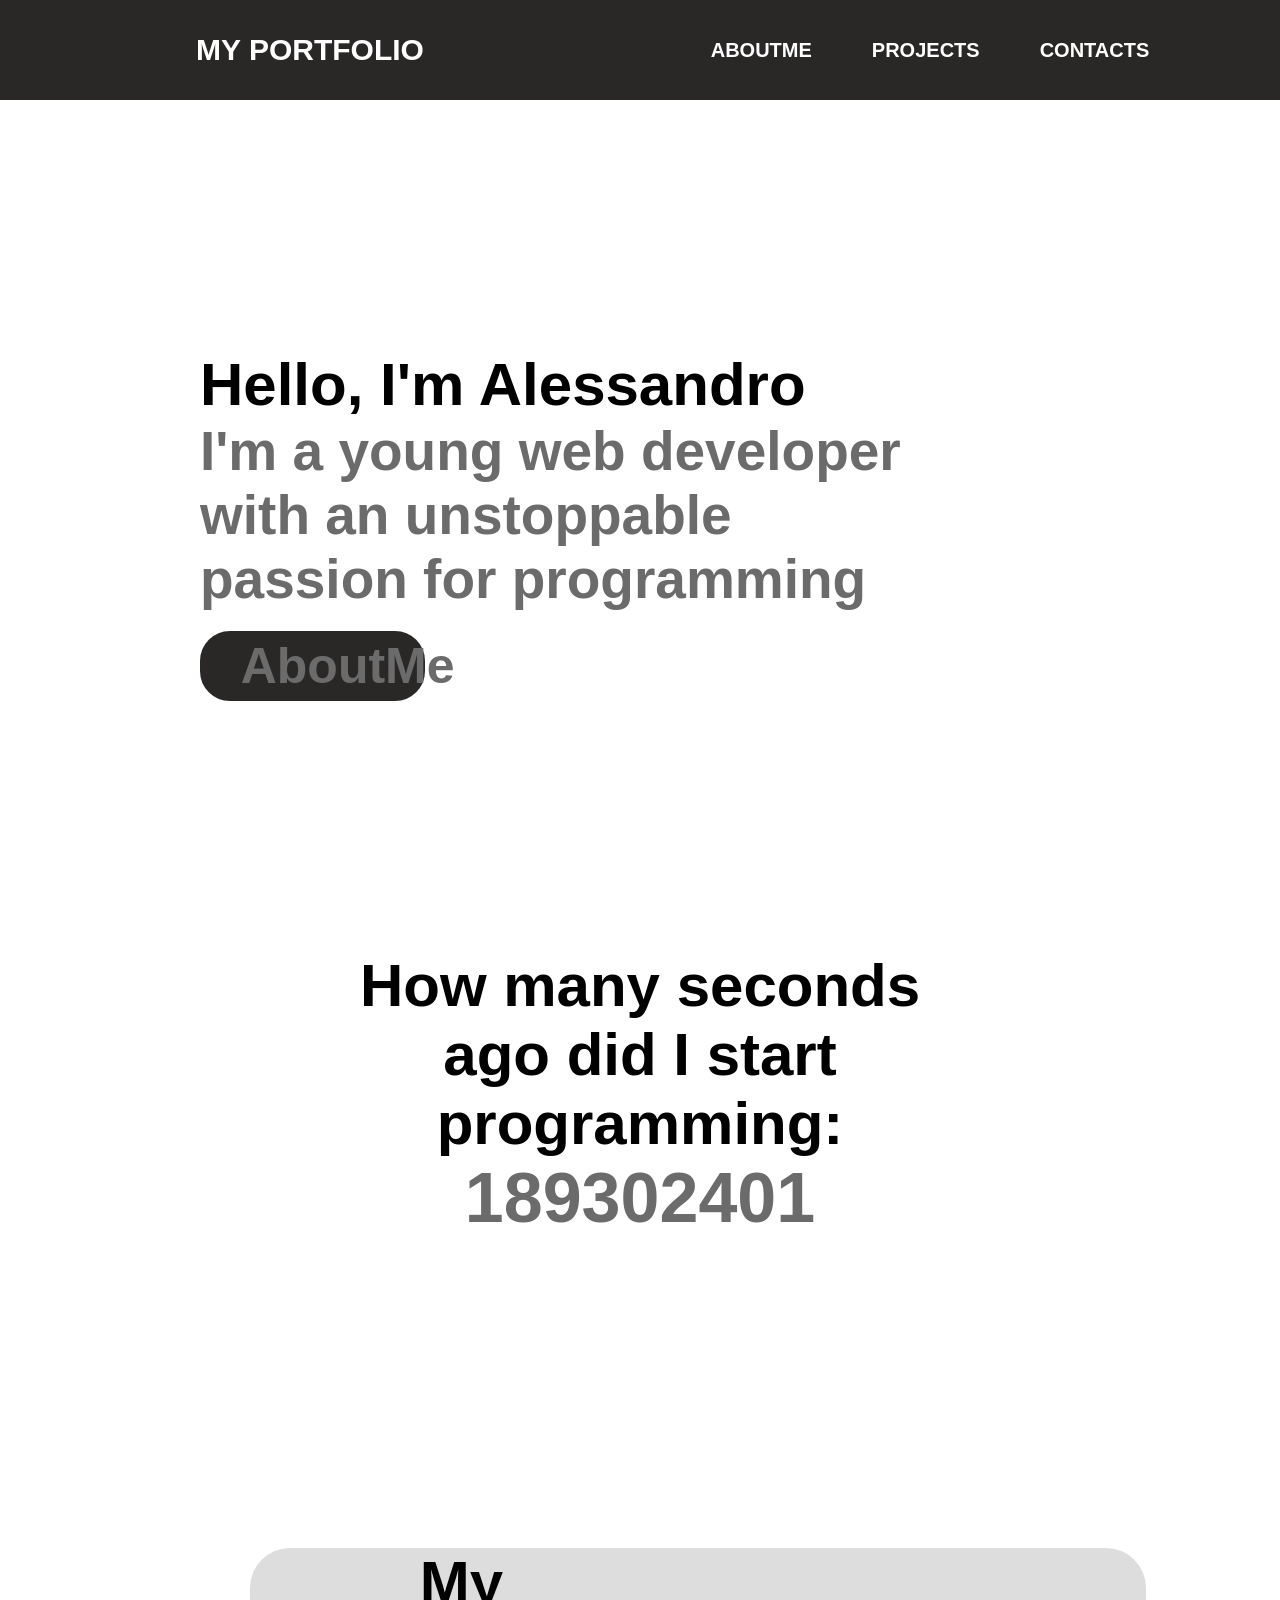
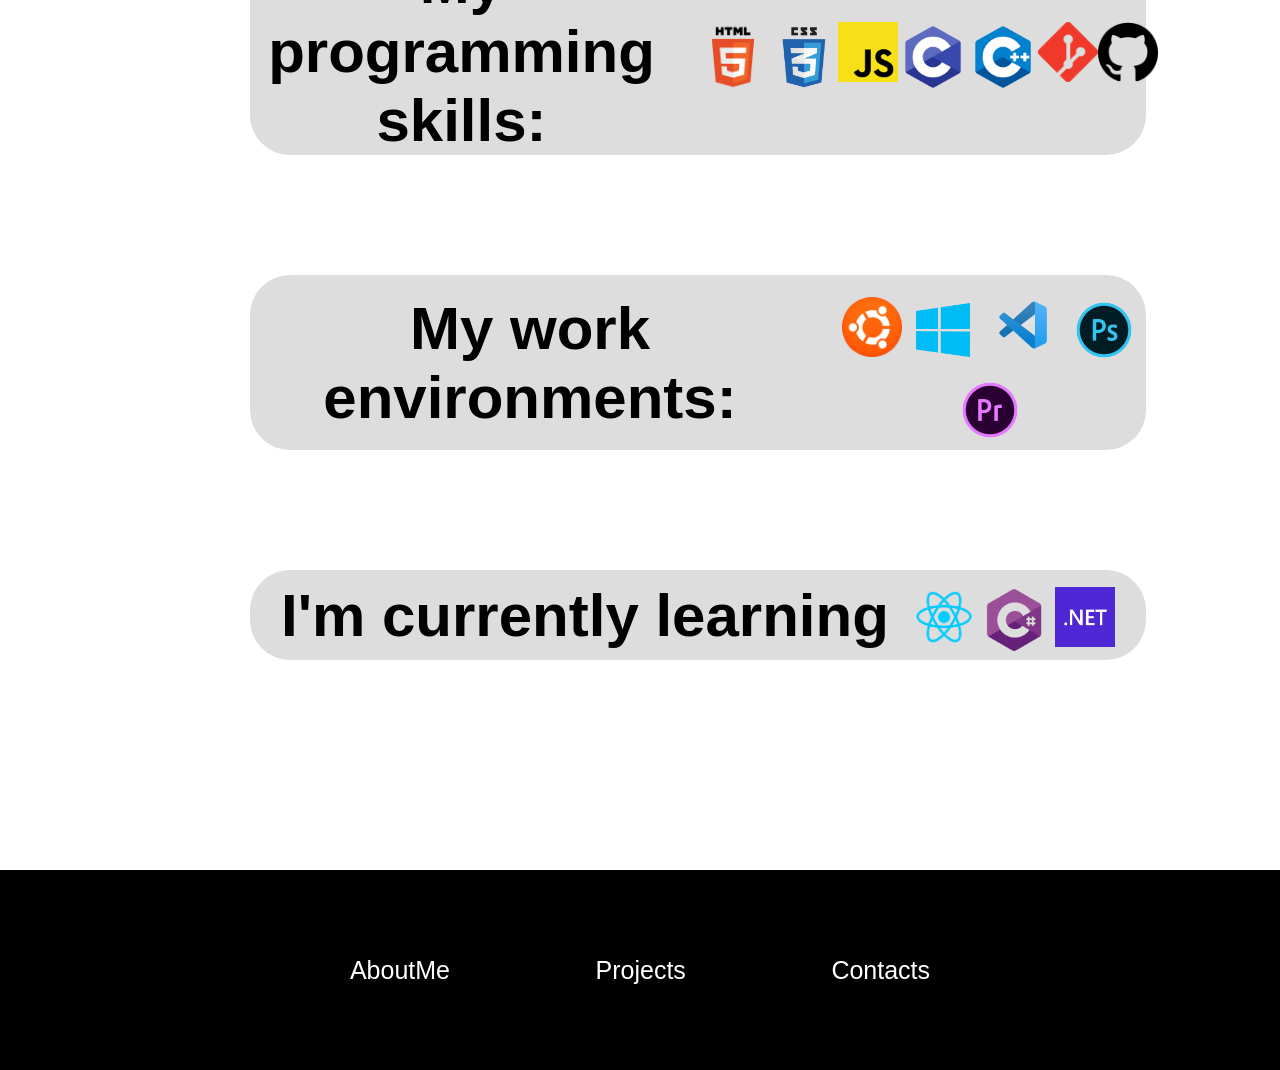
==== commit 60308c60: "New PortFolio Page" ====
--- a/index.html
+++ b/index.html
@@ -1,6 +1,12 @@
 <!DOCTYPE html>
 <html>
     <header>
+        <meta charset="UTF-8">
+        <meta name="viewport" content="width=device-width, initial-scale=1.0">
+
+        <link rel="preconnect" href="https://fonts.googleapis.com">
+        <link rel="preconnect" href="https://fonts.gstatic.com" crossorigin>
+        <link href="https://fonts.googleapis.com/css2?family=Noto+Sans:ital,wght@0,100..900;1,100..900&display=swap" rel="stylesheet">
 
         <link rel="stylesheet" href="./resources/index.css">
         <script src="./resources/main.js" async></script>
@@ -8,12 +14,13 @@
         <title>My Portfolio</title>
 
         <nav>
-            <h1 class="left navs">My Portfolio</h1>
+            
+            <h1 class="left navs">MY PORTFOLIO</h1>
 
             <ul class="right navs">
-                <li>AboutMe</li>
-                <li>Projects</li>
-                <li>Contacts</li>
+                <li>ABOUTME</li>
+                <li>PROJECTS</li>
+                <li>CONTACTS</li>
             </ul>
         </nav>
 
@@ -21,58 +28,55 @@
 
     <body>
         <article>
-            <h2>• Who I am</h2>
+            <h2>Hello, I'm Alessandro</h2>
 
-            <p>
-                Hi, I'm a young and enthusiastic programmer with a deep passion for the ever-evolving world of Information Technology. My journey into the realm of IT began many years ago, fueled by an insatiable curiosity and a desire to understand the inner workings of technology.
-            </p>
+            <p>I'm a young web developer with an unstoppable passion for programming</p>
 
-            <p>
-                Throughout my journey, I've dedicated countless hours to honing my programming skills and expanding my knowledge base. From learning the fundamentals of coding to mastering advanced concepts, I've immersed myself in various programming languages, frameworks, and technologies.
-            </p>
+            <a href="#"><p>AboutMe</p></a>
 
-            <p>
-                One of my greatest passions is web development. There's something incredibly satisfying about bringing ideas to life through the creation of dynamic and interactive websites. Whether it's crafting elegant user interfaces or architecting robust backend systems, I find joy in every aspect of the development process.
-            </p>
-
-            <p>
-                When I'm not coding, you can find me exploring the latest trends in technology, experimenting with new tools and techniques, or simply immersing myself in the endless possibilities that the digital world has to offer.
-            </p>
         </article>
 
 
         <div class="devSeconds">
-            <h2>• How many seconds ago did I start programming: </h2>
+            <h2>How many seconds ago did I start programming: </h2>
             <p id="seconds">NULL</p>
         </div>
 
         <div class="skills">
-            <h2>• My programming skills: </h2>
-            <ul>
-                <li><a href="https://it.wikipedia.org/wiki/HTML" title="Find out more" target="_blank"><img src="./resources/Img/HTML_Logo.png" alt="HTML"></a></li>
-                <li><a href="https://it.wikipedia.org/wiki/CSS" title="Find out more" target="_blank"><img src="./resources/Img/CSS_Logo.png" alt="CSS"></a></li>
-                <li><a href="https://it.wikipedia.org/wiki/JavaScript" title="Find out more" target="_blank"><img src="./resources/Img/JS_Logo.png" alt="JavaScript" class="small"></a></li>
-                <li><a href="https://it.wikipedia.org/wiki/C_(linguaggio_di_programmazione)" title="Find out more" target="_blank"><img src="./resources/Img/C_Logo.png" alt="C"></a></li>
-                <li><a href="https://it.wikipedia.org/wiki/C%2B%2B" title="Find out more" target="_blank"><img src="./resources/Img/C++_Logo.png" alt="C++"></a></li>
-                <li><a href="https://it.wikipedia.org/wiki/Git_(software)" title="Find out more" target="_blank"><img src="./resources/Img/Git_Logo.png" alt="Git" class="small"></a></li>
-                <li><a href="https://it.wikipedia.org/wiki/GitHub" title="Find out more" target="_blank"><img src="./resources/Img/GitHub_Logo.png" alt="GitHub" class="small"></a></li>
-            </ul>
 
-            <h2>• My work environments: </h2>
-            <ul>
-                <li><a href="https://it.wikipedia.org/wiki/Ubuntu" title="Find out more" target="_blank"><img src="./resources/Img/Ubuntu_Logo.png" alt="Ubuntu" class="small"></a></li>
-                <li><a href="https://it.wikipedia.org/wiki/Windows_10" title="Find out more" target="_blank"><img src="./resources/Img/Windows_Logo.png" alt="Windows"></a></li>
-                <li><a href="https://it.wikipedia.org/wiki/Visual_Studio_Code" title="Find out more" target="_blank"><img src="./resources/Img/VisualStudioCode_Logo.png" alt="VisualStudioCode" class="big"></a></li>
-                <li><a href="https://it.wikipedia.org/wiki/Adobe_Photoshop" title="Find out more" target="_blank"><img src="./resources/Img/PhotoShop_Logo.png" alt="PhotoShop"></a></li>
-                <li><a href="https://it.wikipedia.org/wiki/Adobe_Premiere_Pro" title="Find out more" target="_blank"><img src="./resources/Img/PremierePro_Logo.png" alt="PremierePro"></a></li>
-            </ul>
-
-            <h2>• I'm currently learning</h2>
-            <ul>
-                <li><a href="https://it.wikipedia.org/wiki/React_(web_framework)" title="Find out more" target="_blank"><img src="./resources/Img/React_Logo.png" alt="React" class="small"></a></li>
-                <li><a href="https://it.wikipedia.org/wiki/C_sharp" title="Find out more" target="_blank"><img src="./resources/Img/CsA_Logo.png" alt="C#"></a></li>
-                <li><a href="https://it.wikipedia.org/wiki/.NET" title="Find out more" target="_blank"><img src="./resources/Img/NET_Logo.png" alt="NET" class="small"></a></li>
-            </ul>
+            <div class="programming">
+                <h2 class="left">My programming skills: </h2>
+                <ul class="right">
+                    <li><a href="https://it.wikipedia.org/wiki/HTML" title="Find out more" target="_blank"><img src="./resources/Img/HTML_Logo.png" alt="HTML"></a></li>
+                    <li><a href="https://it.wikipedia.org/wiki/CSS" title="Find out more" target="_blank"><img src="./resources/Img/CSS_Logo.png" alt="CSS"></a></li>
+                    <li><a href="https://it.wikipedia.org/wiki/JavaScript" title="Find out more" target="_blank"><img src="./resources/Img/JS_Logo.png" alt="JavaScript" class="small"></a></li>
+                    <li><a href="https://it.wikipedia.org/wiki/C_(linguaggio_di_programmazione)" title="Find out more" target="_blank"><img src="./resources/Img/C_Logo.png" alt="C"></a></li>
+                    <li><a href="https://it.wikipedia.org/wiki/C%2B%2B" title="Find out more" target="_blank"><img src="./resources/Img/C++_Logo.png" alt="C++"></a></li>
+                    <li><a href="https://it.wikipedia.org/wiki/Git_(software)" title="Find out more" target="_blank"><img src="./resources/Img/Git_Logo.png" alt="Git" class="small"></a></li>
+                    <li><a href="https://it.wikipedia.org/wiki/GitHub" title="Find out more" target="_blank"><img src="./resources/Img/GitHub_Logo.png" alt="GitHub" class="small"></a></li>
+                </ul>
+            </div>
+            
+            <div class="programming">
+                <h2>My work environments: </h2>
+                <ul>
+                    <li><a href="https://it.wikipedia.org/wiki/Ubuntu" title="Find out more" target="_blank"><img src="./resources/Img/Ubuntu_Logo.png" alt="Ubuntu" class="small"></a></li>
+                    <li><a href="https://it.wikipedia.org/wiki/Windows_10" title="Find out more" target="_blank"><img src="./resources/Img/Windows_Logo.png" alt="Windows"></a></li>
+                    <li><a href="https://it.wikipedia.org/wiki/Visual_Studio_Code" title="Find out more" target="_blank"><img src="./resources/Img/VisualStudioCode_Logo.png" alt="VisualStudioCode" class="big"></a></li>
+                    <li><a href="https://it.wikipedia.org/wiki/Adobe_Photoshop" title="Find out more" target="_blank"><img src="./resources/Img/PhotoShop_Logo.png" alt="PhotoShop"></a></li>
+                    <li><a href="https://it.wikipedia.org/wiki/Adobe_Premiere_Pro" title="Find out more" target="_blank"><img src="./resources/Img/PremierePro_Logo.png" alt="PremierePro"></a></li>
+                </ul>
+            </div>
+            
+            <div class="programming">
+                <h2>I'm currently learning</h2>
+                <ul>
+                    <li><a href="https://it.wikipedia.org/wiki/React_(web_framework)" title="Find out more" target="_blank"><img src="./resources/Img/React_Logo.png" alt="React" class="small"></a></li>
+                    <li><a href="https://it.wikipedia.org/wiki/C_sharp" title="Find out more" target="_blank"><img src="./resources/Img/CsA_Logo.png" alt="C#"></a></li>
+                    <li><a href="https://it.wikipedia.org/wiki/.NET" title="Find out more" target="_blank"><img src="./resources/Img/NET_Logo.png" alt="NET" class="small"></a></li>
+                </ul>
+            </div>
+            
         </div>
 
         <footer>
--- a/resources/index.css
+++ b/resources/index.css
@@ -1,5 +1,6 @@
+
 *{
-    font-family: 'Courier New', Courier, monospace;
+    font-family: 'Open Sans', 'Helvetica Neue', sans-serif;
     font-size: 20px;
     margin: 0px;
     padding: 0px;
@@ -11,13 +12,17 @@
 
     font-size: 30px;
     font-weight: bold;
-}
+
+    transition: 0.7s;
+}
+
+
 
 nav{
     display: flex;
     width: 100%;
     height: 100px;
-    background-color: black;
+    background-color: rgb(42, 39, 39);
 }
 
 nav ul{
@@ -29,90 +34,167 @@
 
 nav ul li{
     display: inline-flex;
-    margin: 0 40px;
-
-    font-size: 25px;
+
+    padding: 39px 30px;
+    font-weight: bold   ;
+
+    font-size: 20px;
+
+    transition: 0.2s;
 }
 
 nav ul li:hover{
-    font-weight: bold;
-    text-decoration: underline;
+    cursor: pointer;
+    background-color: rgb(61, 61, 61);
+
+    border-top: 5px solid rgb(205, 67, 255);
+    padding: 35px 30px;
+
+    transition: 0.2s;
+}
+
+h1:hover{
+    color: rgb(205, 67, 255);
+    cursor: pointer;
+    transition: 0.7s;
 }
 
 body{
-    background-color: rgb(66, 66, 66);
+    background-color: rgb(255, 255, 255);
 }
 
 
 article{
+    display: flex;
+    flex-direction: column;
+    margin: 250px 200px;
+
+
+
+    color: rgb(83, 83, 83);
+
+
+    width: 80%;
+    height: 100%;
+}
+
+h2{
+    font-weight: bold;
+    font-size: 60px;
+
+    color: rgb(0, 0, 0);
+}
+
+article p{
+    width: 70%;
+
+    font-size: 55px;
+
+    margin-bottom: 20px;
+    font-weight: bold;
+    color:rgb(107, 107, 107);
+}
+
+article a {
+    display: flex;
+    justify-content: center;
+    width: 20%;
+    text-decoration: none;
+    background-color: rgb(42, 39, 39);
+    border-radius: 30px;
+    border: 10px solid rgb(42, 39, 39);
+}
+
+article a p {
+    font-size: 50px;
+    margin: 0px;
+    padding: 0px;
+    text-align: center; 
+    line-height: 1;
+
+    transition: 0.2s;
+}
+
+article a p:hover{
+    color: rgb(205, 67, 255);
+    transition: 0.2s;
+
+}
+
+article a:hover{
+    background-color: rgb(61, 61, 61);
+    border: 10px solid rgb(61, 61, 61);
+    transition: 0.2s;
+}
+
+
+.devSeconds{
     display: flex;
     flex-direction: column;
     margin: 0 auto;
-    margin-bottom: 40px;
-
-    color: white;
+    margin: 250px auto;
+
+
+    
+    justify-content: center;
+    align-items: center;
+    text-align: center;
+
+    color: rgb(0, 0, 0);
 
 
     width: 50%;
     height: 100%;
 }
 
-article h2{
-    font-weight: bold;
-    font-size: 25px;
-    margin-top: 40px;
-    margin-bottom: 20px;
-
-    color: rgb(128, 255, 82);
-}
-
-article p{
-    margin-left: 15px;
-    margin-bottom: 20px;
-}
-
-
-.devSeconds{
-    display: flex;
+#seconds{
+    font-weight: bold;
+    font-size: 70px;
+    color: rgb(107, 107, 107);
+}
+
+
+.skills{
+    display: inline-flex;
     flex-direction: column;
-    margin: 0 auto;
-    margin-bottom: 40px;
-    
-    font-weight: bold;
-    color: rgb(128, 255, 82);
-
-
-    width: 50%;
-    height: 100%;
-}
-
-#seconds{
-    font-weight: normal;
-    margin-top: 10px;
-    margin-left: 30px;
-    color: white;
-}
-
-
-.skills{
-    display: flex;
-    flex-direction: column;
-    margin: 0 auto;
-    margin-top: 80px;
-    margin-bottom: 40px;
-
-    color: white;
-
-
-    width: 50%;
-    height: 100%;
-}
+
+   
+
+    margin: auto 250px;
+    font-weight: bold;
+
+
+    color: rgb(107, 107, 107);
+
+
+    width: 70%;
+}
+.skills .programming:hover{
+    box-shadow: 0px 0px 20px 10px rgba(194, 27, 255, 0.283);
+
+    transition: 0.8s;
+}
+
+.skills .programming{
+    background-color: rgba(135, 135, 135, 0.283);
+    border-radius: 40px;
+    display: flex;
+
+    width: 100%;
+
+    margin: 60px auto;
+    justify-content: center;
+    align-items: center;
+    text-align: center;
+
+    transition: 0.8s;
+}
+
 
 
 .skills h2{
-    color: rgb(128, 255, 82);
-    font-weight: bold;
-    margin-top: 60px;
+    color: rgb(0, 0, 0);
+    font-weight: bold;
 }
 
 
@@ -175,8 +257,8 @@
 }
 
 footer ul li:hover{
-    font-weight: bold;
     text-decoration: underline;
+    cursor: pointer;
 }
 
 .left{
@@ -192,5 +274,11 @@
 }
 
 .navs{
-    color: rgb(68, 255, 0);
-}+    color: rgb(255, 255, 255);
+}
+
+.color{
+    color: rgb(205, 67, 255);
+}
+
+
